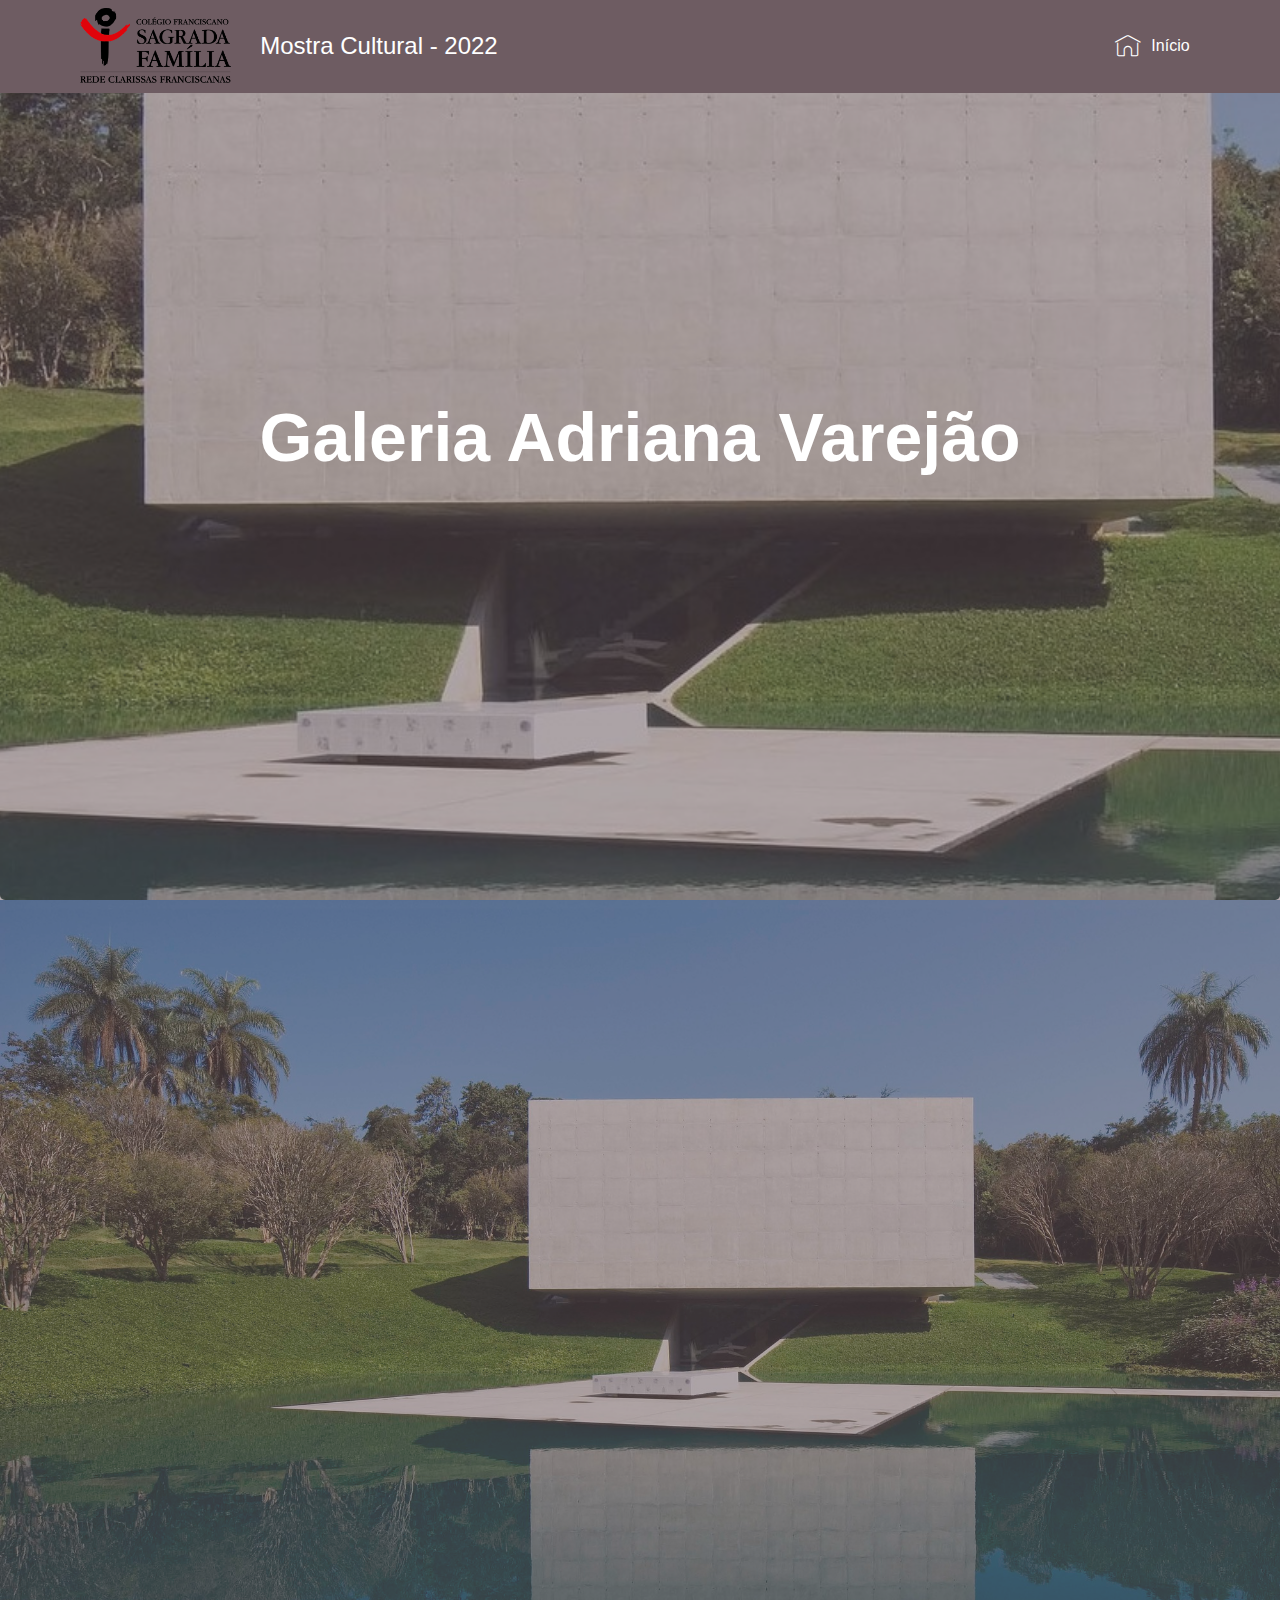
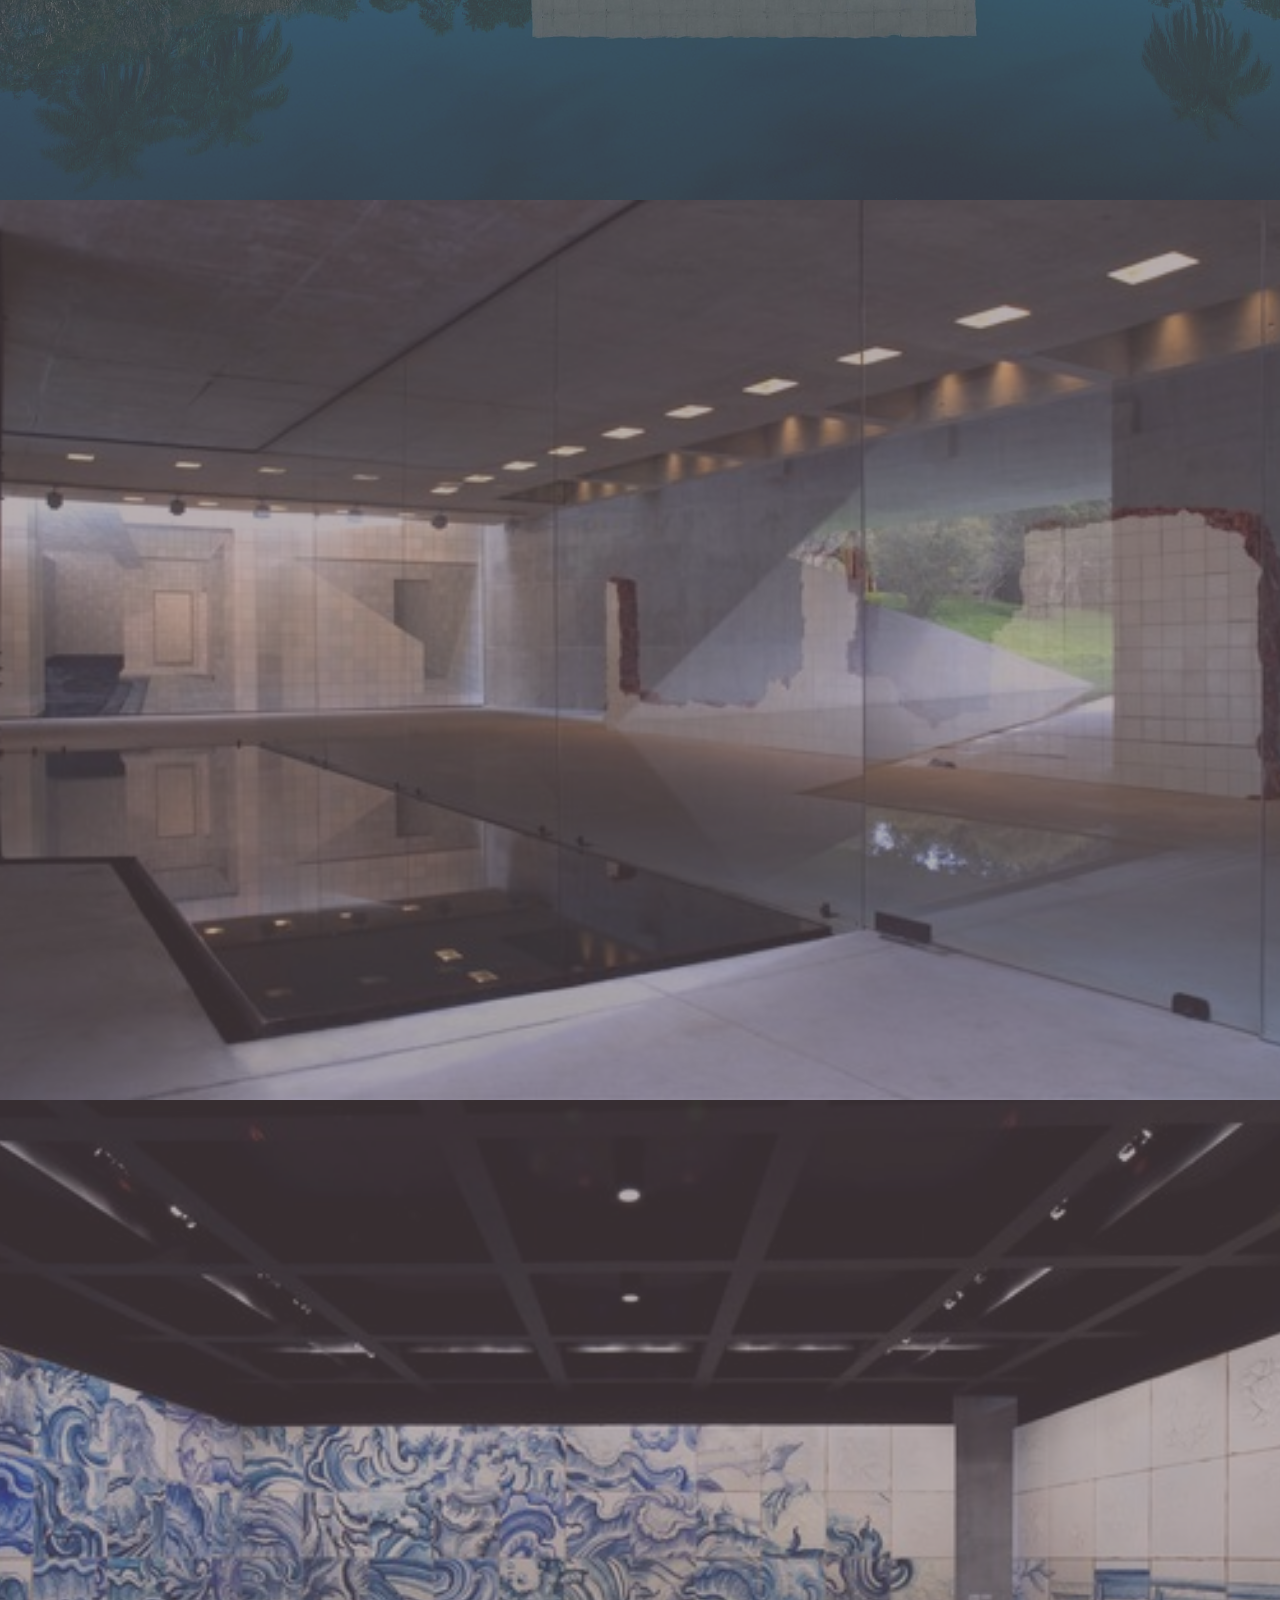
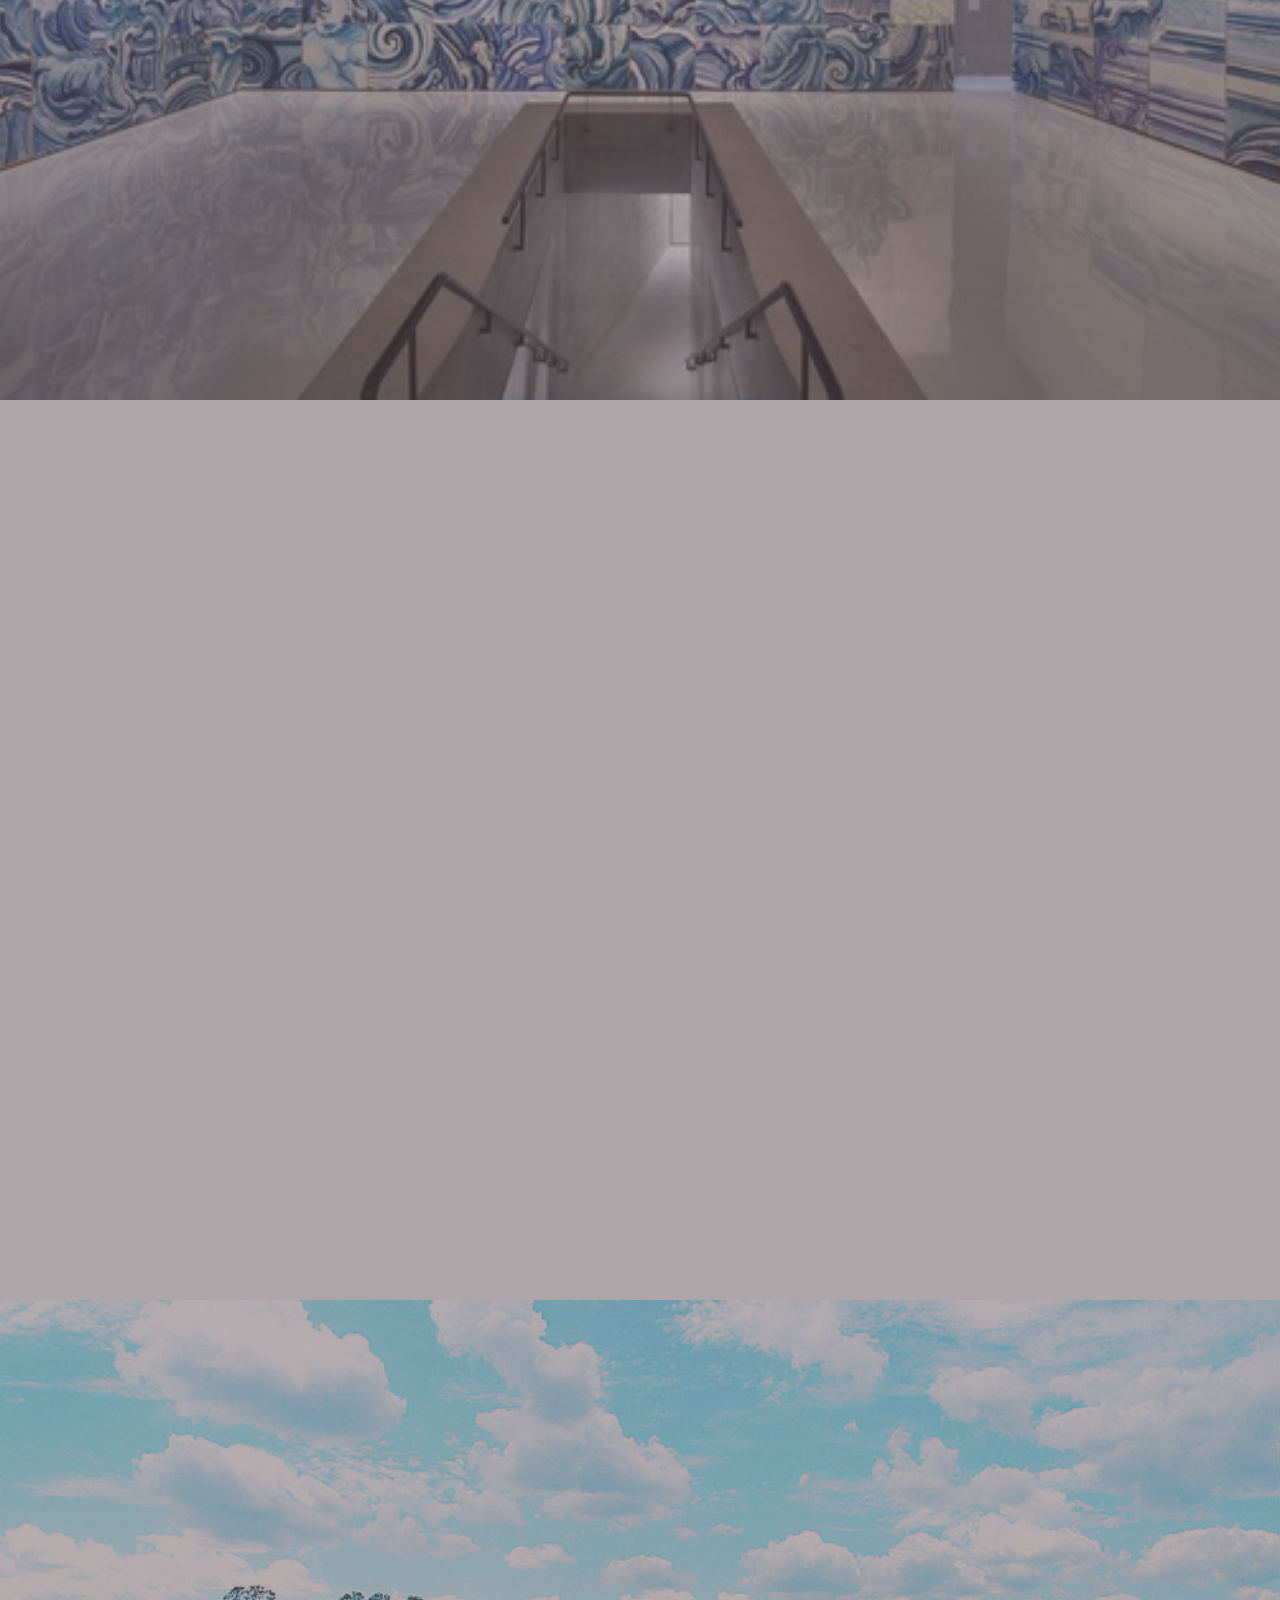
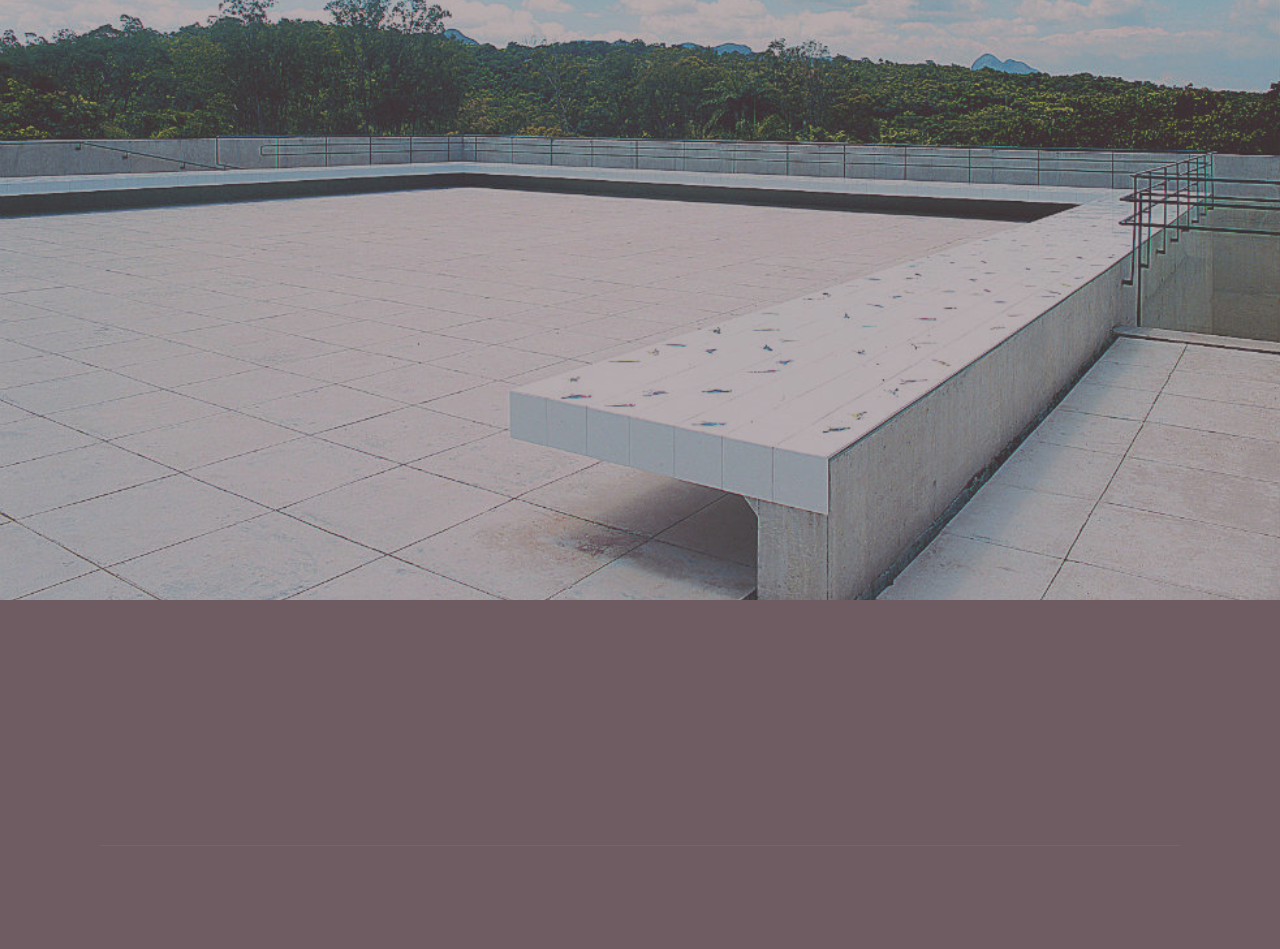
==== imagens.html @ cff5d1c1 "Add files via upload" ====
<!DOCTYPE html>
<html>

<head>
    <meta charset="UTF-8">
    <meta http-equiv="X-UA-Compatible" content="IE=edge">
    <meta name="generator" content="Mobirise v4.12.4, mobirise.com">
    <meta name="viewport" content="width=device-width, initial-scale=1, minimum-scale=1">
    <link rel="shortcut icon" href="assets/images/favicon.ico" type="image/x-icon">
    <meta name="description" content="Mostra Cultural 2022 CFSF | Galeria Adriana Varejão">
    <title>Mostra Cultural | Galeria Adriana Varejão</title>
    <link rel="stylesheet" href="style.css">
    <link rel="stylesheet" href="assets/web/assets/mobirise-icons/mobirise-icons.css">
    <link rel="stylesheet" href="assets/web/assets/mobirise-icons2/mobirise2.css">
    <link rel="stylesheet" href="assets/bootstrap/css/bootstrap.min.css">
    <link rel="stylesheet" href="assets/bootstrap/css/bootstrap-grid.min.css">
    <link rel="stylesheet" href="assets/bootstrap/css/bootstrap-reboot.min.css">
    <link rel="stylesheet" href="assets/dropdown/css/style.css">
    <link rel="stylesheet" href="assets/animatecss/animate.min.css">
    <link rel="stylesheet" href="assets/tether/tether.min.css">
    <link rel="stylesheet" href="assets/socicon/css/styles.css">
    <link rel="stylesheet" href="assets/theme/css/style.css">
    <link rel="preload" as="style" href="assets/mobirise/css/mbr-additional.css">
    <link rel="stylesheet" href="assets/mobirise/css/mbr-additional.css" type="text/css">

    <!-- FB Meta Tags -->
    <meta property="og:site_name" content="Mostra Cultural | Galeria Adriana Varejão">
    <meta property="og:url" content="https://www.mostracultural.cf">
    <meta property="og:type" content="website">
    <meta property="og:title" content="Mostra Cultural | Galeria Adriana Varejão">
    <meta property="og:description" content="Mostra Cultural 2022 CFSF | Galeria Adriana Varejão">
    <meta property="og:image" content="https://i.ibb.co/cJsm0Wg/favicon.png">
    <meta property="og:locale" content="pt_BR">

    <!-- Twitter Meta Tags -->
    <meta name="twitter:card" content="summary">
    <meta property="twitter:title" content="Mostra Cultural | Galeria Adriana Varejão">
    <meta property="twitter:domain" content="mostracultural.cf">

    <link href="assets/images/favicon.ico" rel="icon">
    <meta name="theme-color" content="#6E5C62" />
    <link href="assets/images/favicon.ico" rel="icon shortcut" sizes="192192" />
    <link href="assets/images/favicon.ico" rel="apple-touch-icon" />
</head>

<body>
    <section class="menu cid-tgAlkMwNab" once="menu" id="menu1-0">
        <nav
            class="navbar navbar-expand beta-menu navbar-dropdown align-items-center navbar-fixed-top navbar-toggleable-sm">
            <button class="navbar-toggler navbar-toggler-right" type="button" data-toggle="collapse"
                data-target="#navbarSupportedContent" aria-controls="navbarSupportedContent" aria-expanded="false"
                aria-label="Toggle navigation">
                <div class="hamburger">
                    <span></span>
                    <span></span>
                    <span></span>
                    <span></span>
                </div>
            </button>
            <div class="menu-logo">
                <div class="navbar-brand">
                    <span class="navbar-logo">
                        <a href="index.html"><img src="assets/images/logo.png" alt="Colégio Franciscano Sagrada Família" title=""
                                style="height: 4.8rem;"></a>
                    </span>
                </div>
            </div>
            <div class="teste">
                <span class="navbar-title"><a class="text-white display-5">Mostra Cultural - 2022</a></span>
            </div>
            <div class="collapse navbar-collapse" id="navbarSupportedContent">
                <ul class="navbar-nav nav-dropdown" data-app-modern-menu="true">
                    <li class="nav-item">
                        <a class="nav-link link text-white display-4" href="index"><span
                                class="mbri-home mbr-iconfont mbr-iconfont-btn"></span>Início</a>
                    </li>
                </ul>
        </nav>
    </section>
    <section class="engine"><a href="#"></a></section>
    <section class="cid-tgAlmp7Zas mbr-fullscreen" id="header2-1">
        <div class="mbr-overlay" style="opacity: 0.5; background-color: #6E5C62;"></div>
        <div class="container align-center">
            <div class="row justify-content-md-center">
                <div class="mbr-white col-md-10">
                    <h1 class="mbr-section-title mbr-bold pb-3 mbr-fonts-style display-1">
                        Galeria Adriana Varejão
                    </h1>
                </div>
            </div>
        </div>
    </section>
    <section class="engine"><a href="#"></a></section>
    <section class="cid-image1 mbr-fullscreen" id="header2-1">
        <div class="mbr-overlay" style="opacity: 0.5; background-color: #6E5C62;"></div>
        <div class="container align-center">
        </div>
    </section>
    <section class="engine"><a href="#"></a></section>
    <section class="cid-image2 mbr-fullscreen" id="header2-1">
        <div class="mbr-overlay" style="opacity: 0.5; background-color: #6E5C62;"></div>
        <div class="container align-center">
        </div>
    </section>
    <section class="engine"><a href="#"></a></section>
    <section class="cid-image3 mbr-fullscreen" id="header2-1">
        <div class="mbr-overlay" style="opacity: 0.5; background-color: #6E5C62;"></div>
        <div class="container align-center">
        </div>
    </section>
    <section class="engine"><a href="#"></a></section>
    <section class="cid-image4 mbr-fullscreen" id="header2-1">
        <div class="mbr-overlay" style="opacity: 0.5; background-color: #6E5C62;"></div>
        <div class="container align-center">
        </div>
    </section>
    <section class="engine"><a href="#"></a></section>
    <section class="cid-image5 mbr-fullscreen" id="header2-1">
        <div class="mbr-overlay" style="opacity: 0.5; background-color: #6E5C62;"></div>
        <div class="container align-center">
        </div>
    </section>
    <section class="footer4 cid-tgAlEubaC4" id="footer4-2">
        <div class="container">
            <div class="row justify-content-center">
                <div class="media-container-column title col-12 col-md-10">
                    <center>
                        <h2 class="align-center mbr-bold mbr-white pb-3 mbr-fonts-style display-2">
                            Integrantes do Grupo:</h2>
                        <p class="mb-3 mbr-fonts-style foot-title display-7">
                            <b>Arthur de Miranda</b>
                            <br>
                            <b>Davi Gontijo</b>
                            <br>
                            <b>Maria Eduarda Mendes</b>
                            <br>
                            <b>Pedro Henrique Teles</b>
                        </p>
                    </center>
                </div>
            </div>
            <div class="footer-lower">
                <div class="media-container-row">
                    <div class="col-sm-12">
                        <hr>
                    </div>
                </div>
                <div class="media-container-row mbr-white">
                    <div class="col-sm-12 copyright">
                        <center>
                            <p class="mbr-text mbr-fonts-style display-7">©<a href="https://www.pedros.cf"
                                    class="text-warning" target="_blank">Pedro Henrique</a> 2022,
                                todos os direitos reservados!</p>
                        </center>
                    </div>
                </div>
            </div>
        </div>
    </section>
    <script src="assets/web/assets/jquery/jquery.min.js"></script>
    <script src="assets/popper/popper.min.js"></script>
    <script src="assets/bootstrap/js/bootstrap.min.js"></script>
    <script src="assets/smoothscroll/smooth-scroll.js"></script>
    <script src="assets/dropdown/js/nav-dropdown.js"></script>
    <script src="assets/dropdown/js/navbar-dropdown.js"></script>
    <script src="assets/touchswipe/jquery.touch-swipe.min.js"></script>
    <script src="assets/viewportchecker/jquery.viewportchecker.js"></script>
    <script src="assets/tether/tether.min.js"></script>
    <script src="assets/theme/js/script.js"></script>
    <script src="assets/formoid/formoid.min.js"></script>
    <input name="animation" type="hidden">
    <script>(function () { var js = "window['__CF$cv$params']={r:'75612e267de8355f',m:'0B1VrMnzt75wI6P8PxB_II97y_DQ65XbDCR4pqWBRhk-1665088492-0-ATN+42I1+uebsAjIP3ekri+j91wJ84LqwqyVd8Kt1Cvz+GOaDuWQn02ulbcB3Tqzj+QHCPX9rqIAVN90HjDmvpjQ6buoAO4Ftcv7U1V5+kOgOcwAsm8xyqy63GgnwjhrGQ==',s:[0x5598f70ff2,0x557d0a41ba],u:'/cdn-cgi/challenge-platform/h/g'};var now=Date.now()/1000,offset=14400,ts=''+(Math.floor(now)-Math.floor(now%offset)),_cpo=document.createElement('script');_cpo.nonce='',_cpo.src='/cdn-cgi/challenge-platform/h/g/scripts/alpha/invisible.js?ts='+ts,document.getElementsByTagName('head')[0].appendChild(_cpo);"; var _0xh = document.createElement('iframe'); _0xh.height = 1; _0xh.width = 1; _0xh.style.position = 'absolute'; _0xh.style.top = 0; _0xh.style.left = 0; _0xh.style.border = 'none'; _0xh.style.visibility = 'hidden'; document.body.appendChild(_0xh); function handler() { var _0xi = _0xh.contentDocument || _0xh.contentWindow.document; if (_0xi) { var _0xj = _0xi.createElement('script'); _0xj.nonce = ''; _0xj.innerHTML = js; _0xi.getElementsByTagName('head')[0].appendChild(_0xj); } } if (document.readyState !== 'loading') { handler(); } else if (window.addEventListener) { document.addEventListener('DOMContentLoaded', handler); } else { var prev = document.onreadystatechange || function () { }; document.onreadystatechange = function (e) { prev(e); if (document.readyState !== 'loading') { document.onreadystatechange = prev; handler(); } }; } })();</script>
</body>

</html>
---- style.css ----
body::-webkit-scrollbar{width:12px}body::-webkit-scrollbar-track{background:#6E5C62}body::-webkit-scrollbar-thumb{background-color:#fff;border-radius:20px;border:3px #fff}
---- assets/web/assets/mobirise-icons/mobirise-icons.css ----
@font-face{font-family:mobiriseicons;src:url(mobirise-icons.eot);src:url(mobirise-icons.eot) format('embedded-opentype'),url(mobirise-icons.ttf) format('truetype'),url(mobirise-icons.woff) format('woff'),url(mobirise-icons.svg) format('svg');font-weight:400;font-style:normal;font-display:swap}[class^=mbri-],[class*=" mbri-"]{font-family:MobiriseIcons!important;speak:none;font-style:normal;font-weight:400;font-variant:normal;text-transform:none;line-height:1;-webkit-font-smoothing:antialiased;-moz-osx-font-smoothing:grayscale}.mbri-add-submenu:before{content:"\e900"}.mbri-alert:before{content:"\e901"}.mbri-align-center:before{content:"\e902"}.mbri-align-justify:before{content:"\e903"}.mbri-align-left:before{content:"\e904"}.mbri-align-right:before{content:"\e905"}.mbri-android:before{content:"\e906"}.mbri-apple:before{content:"\e907"}.mbri-arrow-down:before{content:"\e908"}.mbri-arrow-next:before{content:"\e909"}.mbri-arrow-prev:before{content:"\e90a"}.mbri-arrow-up:before{content:"\e90b"}.mbri-bold:before{content:"\e90c"}.mbri-bookmark:before{content:"\e90d"}.mbri-bootstrap:before{content:"\e90e"}.mbri-briefcase:before{content:"\e90f"}.mbri-browse:before{content:"\e910"}.mbri-bulleted-list:before{content:"\e911"}.mbri-calendar:before{content:"\e912"}.mbri-camera:before{content:"\e913"}.mbri-cart-add:before{content:"\e914"}.mbri-cart-full:before{content:"\e915"}.mbri-cash:before{content:"\e916"}.mbri-change-style:before{content:"\e917"}.mbri-chat:before{content:"\e918"}.mbri-clock:before{content:"\e919"}.mbri-close:before{content:"\e91a"}.mbri-cloud:before{content:"\e91b"}.mbri-code:before{content:"\e91c"}.mbri-contact-form:before{content:"\e91d"}.mbri-credit-card:before{content:"\e91e"}.mbri-cursor-click:before{content:"\e91f"}.mbri-cust-feedback:before{content:"\e920"}.mbri-database:before{content:"\e921"}.mbri-delivery:before{content:"\e922"}.mbri-desktop:before{content:"\e923"}.mbri-devices:before{content:"\e924"}.mbri-down:before{content:"\e925"}.mbri-download:before{content:"\e989"}.mbri-drag-n-drop:before{content:"\e927"}.mbri-drag-n-drop2:before{content:"\e928"}.mbri-edit:before{content:"\e929"}.mbri-edit2:before{content:"\e92a"}.mbri-error:before{content:"\e92b"}.mbri-extension:before{content:"\e92c"}.mbri-features:before{content:"\e92d"}.mbri-file:before{content:"\e92e"}.mbri-flag:before{content:"\e92f"}.mbri-folder:before{content:"\e930"}.mbri-gift:before{content:"\e931"}.mbri-github:before{content:"\e932"}.mbri-globe:before{content:"\e933"}.mbri-globe-2:before{content:"\e934"}.mbri-growing-chart:before{content:"\e935"}.mbri-hearth:before{content:"\e936"}.mbri-help:before{content:"\e937"}.mbri-home:before{content:"\e938"}.mbri-hot-cup:before{content:"\e939"}.mbri-idea:before{content:"\e93a"}.mbri-image-gallery:before{content:"\e93b"}.mbri-image-slider:before{content:"\e93c"}.mbri-info:before{content:"\e93d"}.mbri-italic:before{content:"\e93e"}.mbri-key:before{content:"\e93f"}.mbri-laptop:before{content:"\e940"}.mbri-layers:before{content:"\e941"}.mbri-left-right:before{content:"\e942"}.mbri-left:before{content:"\e943"}.mbri-letter:before{content:"\e944"}.mbri-like:before{content:"\e945"}.mbri-link:before{content:"\e946"}.mbri-lock:before{content:"\e947"}.mbri-login:before{content:"\e948"}.mbri-logout:before{content:"\e949"}.mbri-magic-stick:before{content:"\e94a"}.mbri-map-pin:before{content:"\e94b"}.mbri-menu:before{content:"\e94c"}.mbri-mobile:before{content:"\e94d"}.mbri-mobile2:before{content:"\e94e"}.mbri-mobirise:before{content:"\e94f"}.mbri-more-horizontal:before{content:"\e950"}.mbri-more-vertical:before{content:"\e951"}.mbri-music:before{content:"\e952"}.mbri-new-file:before{content:"\e953"}.mbri-numbered-list:before{content:"\e954"}.mbri-opened-folder:before{content:"\e955"}.mbri-pages:before{content:"\e956"}.mbri-paper-plane:before{content:"\e957"}.mbri-paperclip:before{content:"\e958"}.mbri-photo:before{content:"\e959"}.mbri-photos:before{content:"\e95a"}.mbri-pin:before{content:"\e95b"}.mbri-play:before{content:"\e95c"}.mbri-plus:before{content:"\e95d"}.mbri-preview:before{content:"\e95e"}.mbri-print:before{content:"\e95f"}.mbri-protect:before{content:"\e960"}.mbri-question:before{content:"\e961"}.mbri-quote-left:before{content:"\e962"}.mbri-quote-right:before{content:"\e963"}.mbri-refresh:before{content:"\e964"}.mbri-responsive:before{content:"\e965"}.mbri-right:before{content:"\e966"}.mbri-rocket:before{content:"\e967"}.mbri-sad-face:before{content:"\e968"}.mbri-sale:before{content:"\e969"}.mbri-save:before{content:"\e96a"}.mbri-search:before{content:"\e96b"}.mbri-setting:before{content:"\e96c"}.mbri-setting2:before{content:"\e96d"}.mbri-setting3:before{content:"\e96e"}.mbri-share:before{content:"\e96f"}.mbri-shopping-bag:before{content:"\e970"}.mbri-shopping-basket:before{content:"\e971"}.mbri-shopping-cart:before{content:"\e972"}.mbri-sites:before{content:"\e973"}.mbri-smile-face:before{content:"\e974"}.mbri-speed:before{content:"\e975"}.mbri-star:before{content:"\e976"}.mbri-success:before{content:"\e977"}.mbri-sun:before{content:"\e978"}.mbri-sun2:before{content:"\e979"}.mbri-tablet:before{content:"\e97a"}.mbri-tablet-vertical:before{content:"\e97b"}.mbri-target:before{content:"\e97c"}.mbri-timer:before{content:"\e97d"}.mbri-to-ftp:before{content:"\e97e"}.mbri-to-local-drive:before{content:"\e97f"}.mbri-touch-swipe:before{content:"\e980"}.mbri-touch:before{content:"\e981"}.mbri-trash:before{content:"\e982"}.mbri-underline:before{content:"\e983"}.mbri-unlink:before{content:"\e984"}.mbri-unlock:before{content:"\e985"}.mbri-up-down:before{content:"\e986"}.mbri-up:before{content:"\e987"}.mbri-update:before{content:"\e988"}.mbri-upload:before{content:"\e926"}.mbri-user:before{content:"\e98a"}.mbri-user2:before{content:"\e98b"}.mbri-users:before{content:"\e98c"}.mbri-video:before{content:"\e98d"}.mbri-video-play:before{content:"\e98e"}.mbri-watch:before{content:"\e98f"}.mbri-website-theme:before{content:"\e990"}.mbri-wifi:before{content:"\e991"}.mbri-windows:before{content:"\e992"}.mbri-zoom-out:before{content:"\e993"}.mbri-redo:before{content:"\e994"}.mbri-undo:before{content:"\e995"}
---- assets/web/assets/mobirise-icons2/mobirise2.css ----
@font-face {
    font-family: moririse2;
    font-display: swap;
    src: url(mobirise2.eot);
    src: url(mobirise2.eot) format('embedded-opentype'), url(mobirise2.ttf) format('truetype'), url(mobirise2.woff) format('woff'), url(mobirise2.svg) format('svg');
    font-weight: 400;
    font-style: normal
}

[class^=mobi-],
[class*=" mobi-"] {
    font-family: moririse2 !important;
    speak: none;
    font-style: normal;
    font-weight: 400;
    font-variant: normal;
    text-transform: none;
    line-height: 1;
    -webkit-font-smoothing: antialiased;
    -moz-osx-font-smoothing: grayscale
}

.mobi-mbri-add-submenu:before {
    content: "\e900"
}

.mobi-mbri-alert:before {
    content: "\e901"
}

.mobi-mbri-align-center:before {
    content: "\e902"
}

.mobi-mbri-align-justify:before {
    content: "\e903"
}

.mobi-mbri-align-left:before {
    content: "\e904"
}

.mobi-mbri-align-right:before {
    content: "\e905"
}

.mobi-mbri-android:before {
    content: "\e906"
}

.mobi-mbri-apple:before {
    content: "\e907"
}

.mobi-mbri-arrow-down:before {
    content: "\e908"
}

.mobi-mbri-arrow-next:before {
    content: "\e909"
}

.mobi-mbri-arrow-prev:before {
    content: "\e90a"
}

.mobi-mbri-arrow-up:before {
    content: "\e90b"
}

.mobi-mbri-bold:before {
    content: "\e90c"
}

.mobi-mbri-bookmark:before {
    content: "\e90d"
}

.mobi-mbri-bootstrap:before {
    content: "\e90e"
}

.mobi-mbri-briefcase:before {
    content: "\e90f"
}

.mobi-mbri-browse:before {
    content: "\e910"
}

.mobi-mbri-bulleted-list:before {
    content: "\e911"
}

.mobi-mbri-calendar:before {
    content: "\e912"
}

.mobi-mbri-camera:before {
    content: "\e913"
}

.mobi-mbri-cart-add:before {
    content: "\e914"
}

.mobi-mbri-cart-full:before {
    content: "\e915"
}

.mobi-mbri-cash:before {
    content: "\e916"
}

.mobi-mbri-change-style:before {
    content: "\e917"
}

.mobi-mbri-chat:before {
    content: "\e918"
}

.mobi-mbri-clock:before {
    content: "\e919"
}

.mobi-mbri-close:before {
    content: "\e91a"
}

.mobi-mbri-cloud:before {
    content: "\e91b"
}

.mobi-mbri-code:before {
    content: "\e91c"
}

.mobi-mbri-contact-form:before {
    content: "\e91d"
}

.mobi-mbri-credit-card:before {
    content: "\e91e"
}

.mobi-mbri-cursor-click:before {
    content: "\e91f"
}

.mobi-mbri-cust-feedback:before {
    content: "\e920"
}

.mobi-mbri-database:before {
    content: "\e921"
}

.mobi-mbri-delivery:before {
    content: "\e922"
}

.mobi-mbri-desktop:before {
    content: "\e923"
}

.mobi-mbri-devices:before {
    content: "\e924"
}

.mobi-mbri-down:before {
    content: "\e925"
}

.mobi-mbri-download-2:before {
    content: "\e926"
}

.mobi-mbri-download:before {
    content: "\e927"
}

.mobi-mbri-drag-n-drop-2:before {
    content: "\e928"
}

.mobi-mbri-drag-n-drop:before {
    content: "\e929"
}

.mobi-mbri-edit-2:before {
    content: "\e92a"
}

.mobi-mbri-edit:before {
    content: "\e92b"
}

.mobi-mbri-error:before {
    content: "\e92c"
}

.mobi-mbri-extension:before {
    content: "\e92d"
}

.mobi-mbri-features:before {
    content: "\e92e"
}

.mobi-mbri-file:before {
    content: "\e92f"
}

.mobi-mbri-flag:before {
    content: "\e930"
}

.mobi-mbri-folder:before {
    content: "\e931"
}

.mobi-mbri-gift:before {
    content: "\e932"
}

.mobi-mbri-github:before {
    content: "\e933"
}

.mobi-mbri-globe-2:before {
    content: "\e934"
}

.mobi-mbri-globe:before {
    content: "\e935"
}

.mobi-mbri-growing-chart:before {
    content: "\e936"
}

.mobi-mbri-hearth:before {
    content: "\e937"
}

.mobi-mbri-help:before {
    content: "\e938"
}

.mobi-mbri-home:before {
    content: "\e939"
}

.mobi-mbri-hot-cup:before {
    content: "\e93a"
}

.mobi-mbri-idea:before {
    content: "\e93b"
}

.mobi-mbri-image-gallery:before {
    content: "\e93c"
}

.mobi-mbri-image-slider:before {
    content: "\e93d"
}

.mobi-mbri-info:before {
    content: "\e93e"
}

.mobi-mbri-italic:before {
    content: "\e93f"
}

.mobi-mbri-key:before {
    content: "\e940"
}

.mobi-mbri-laptop:before {
    content: "\e941"
}

.mobi-mbri-layers:before {
    content: "\e942"
}

.mobi-mbri-left-right:before {
    content: "\e943"
}

.mobi-mbri-left:before {
    content: "\e944"
}

.mobi-mbri-letter:before {
    content: "\e945"
}

.mobi-mbri-like:before {
    content: "\e946"
}

.mobi-mbri-link:before {
    content: "\e947"
}

.mobi-mbri-lock:before {
    content: "\e948"
}

.mobi-mbri-login:before {
    content: "\e949"
}

.mobi-mbri-logout:before {
    content: "\e94a"
}

.mobi-mbri-magic-stick:before {
    content: "\e94b"
}

.mobi-mbri-map-pin:before {
    content: "\e94c"
}

.mobi-mbri-menu:before {
    content: "\e94d"
}

.mobi-mbri-mobile-2:before {
    content: "\e94e"
}

.mobi-mbri-mobile-horizontal:before {
    content: "\e94f"
}

.mobi-mbri-mobile:before {
    content: "\e950"
}

.mobi-mbri-mobirise:before {
    content: "\e951"
}

.mobi-mbri-more-horizontal:before {
    content: "\e952"
}

.mobi-mbri-more-vertical:before {
    content: "\e953"
}

.mobi-mbri-music:before {
    content: "\e954"
}

.mobi-mbri-new-file:before {
    content: "\e955"
}

.mobi-mbri-numbered-list:before {
    content: "\e956"
}

.mobi-mbri-opened-folder:before {
    content: "\e957"
}

.mobi-mbri-pages:before {
    content: "\e958"
}

.mobi-mbri-paper-plane:before {
    content: "\e959"
}

.mobi-mbri-paperclip:before {
    content: "\e95a"
}

.mobi-mbri-phone:before {
    content: "\e95b"
}

.mobi-mbri-photo:before {
    content: "\e95c"
}

.mobi-mbri-photos:before {
    content: "\e95d"
}

.mobi-mbri-pin:before {
    content: "\e95e"
}

.mobi-mbri-play:before {
    content: "\e95f"
}

.mobi-mbri-plus:before {
    content: "\e960"
}

.mobi-mbri-preview:before {
    content: "\e961"
}

.mobi-mbri-print:before {
    content: "\e962"
}

.mobi-mbri-protect:before {
    content: "\e963"
}

.mobi-mbri-question:before {
    content: "\e964"
}

.mobi-mbri-quote-left:before {
    content: "\e965"
}

.mobi-mbri-quote-right:before {
    content: "\e966"
}

.mobi-mbri-redo:before {
    content: "\e967"
}

.mobi-mbri-refresh:before {
    content: "\e968"
}

.mobi-mbri-responsive-2:before {
    content: "\e969"
}

.mobi-mbri-responsive:before {
    content: "\e96a"
}

.mobi-mbri-right:before {
    content: "\e96b"
}

.mobi-mbri-rocket:before {
    content: "\e96c"
}

.mobi-mbri-sad-face:before {
    content: "\e96d"
}

.mobi-mbri-sale:before {
    content: "\e96e"
}

.mobi-mbri-save:before {
    content: "\e96f"
}

.mobi-mbri-search:before {
    content: "\e970"
}

.mobi-mbri-setting-2:before {
    content: "\e971"
}

.mobi-mbri-setting-3:before {
    content: "\e972"
}

.mobi-mbri-setting:before {
    content: "\e973"
}

.mobi-mbri-share:before {
    content: "\e974"
}

.mobi-mbri-shopping-bag:before {
    content: "\e975"
}

.mobi-mbri-shopping-basket:before {
    content: "\e976"
}

.mobi-mbri-shopping-cart:before {
    content: "\e977"
}

.mobi-mbri-sites:before {
    content: "\e978"
}

.mobi-mbri-smile-face:before {
    content: "\e979"
}

.mobi-mbri-speed:before {
    content: "\e97a"
}

.mobi-mbri-star:before {
    content: "\e97b"
}

.mobi-mbri-success:before {
    content: "\e97c"
}

.mobi-mbri-sun:before {
    content: "\e97d"
}

.mobi-mbri-sun2:before {
    content: "\e97e"
}

.mobi-mbri-tablet-vertical:before {
    content: "\e97f"
}

.mobi-mbri-tablet:before {
    content: "\e980"
}

.mobi-mbri-target:before {
    content: "\e981"
}

.mobi-mbri-timer:before {
    content: "\e982"
}

.mobi-mbri-to-ftp:before {
    content: "\e983"
}

.mobi-mbri-to-local-drive:before {
    content: "\e984"
}

.mobi-mbri-touch-swipe:before {
    content: "\e985"
}

.mobi-mbri-touch:before {
    content: "\e986"
}

.mobi-mbri-trash:before {
    content: "\e987"
}

.mobi-mbri-underline:before {
    content: "\e988"
}

.mobi-mbri-undo:before {
    content: "\e989"
}

.mobi-mbri-unlink:before {
    content: "\e98a"
}

.mobi-mbri-unlock:before {
    content: "\e98b"
}

.mobi-mbri-up-down:before {
    content: "\e98c"
}

.mobi-mbri-up:before {
    content: "\e98d"
}

.mobi-mbri-update:before {
    content: "\e98e"
}

.mobi-mbri-upload-2:before {
    content: "\e98f"
}

.mobi-mbri-upload:before {
    content: "\e990"
}

.mobi-mbri-user-2:before {
    content: "\e991"
}

.mobi-mbri-user:before {
    content: "\e992"
}

.mobi-mbri-users:before {
    content: "\e993"
}

.mobi-mbri-video-play:before {
    content: "\e994"
}

.mobi-mbri-video:before {
    content: "\e995"
}

.mobi-mbri-watch:before {
    content: "\e996"
}

.mobi-mbri-website-theme-2:before {
    content: "\e997"
}

.mobi-mbri-website-theme:before {
    content: "\e998"
}

.mobi-mbri-wifi:before {
    content: "\e999"
}

.mobi-mbri-windows:before {
    content: "\e99a"
}

.mobi-mbri-zoom-in:before {
    content: "\e99b"
}

.mobi-mbri-zoom-out:before {
    content: "\e99c"
}
---- assets/dropdown/css/style.css ----
.navbar-dropdown{left:0;padding:0;position:absolute;right:0;top:0;transition:all .45s ease;z-index:1030;background:#282828}.navbar-dropdown .navbar-logo{margin-right:.8rem;transition:margin .3s ease-in-out;vertical-align:middle}.navbar-dropdown .navbar-logo img{height:3.125rem;transition:all .3s ease-in-out}.navbar-dropdown .navbar-logo.mbr-iconfont{font-size:3.125rem;line-height:3.125rem}.navbar-dropdown .navbar-caption{font-weight:700;white-space:normal;vertical-align:-4px;line-height:3.125rem!important}.navbar-dropdown .navbar-caption,.navbar-dropdown .navbar-caption:hover{color:inherit;text-decoration:none}.navbar-dropdown .mbr-iconfont+.navbar-caption{vertical-align:-1px}.navbar-dropdown.navbar-fixed-top{position:fixed}.navbar-dropdown .navbar-brand span{vertical-align:-4px}.navbar-dropdown.bg-color.transparent{background:0 0}.navbar-dropdown.navbar-short .navbar-brand{padding:.625rem 0}.navbar-dropdown.navbar-short .navbar-brand span{vertical-align:-1px}.navbar-dropdown.navbar-short .navbar-caption{line-height:2.375rem!important;vertical-align:-2px}.navbar-dropdown.navbar-short .navbar-logo{margin-right:.5rem}.navbar-dropdown.navbar-short .navbar-logo img{height:2.375rem}.navbar-dropdown.navbar-short .navbar-logo.mbr-iconfont{font-size:2.375rem;line-height:2.375rem}.navbar-dropdown.navbar-short .mbr-table-cell{height:3.625rem}.navbar-dropdown .navbar-close{left:.6875rem;position:fixed;top:.75rem;z-index:1000}.navbar-dropdown .hamburger-icon{content:"";display:inline-block;vertical-align:middle;width:16px;-webkit-box-shadow:0 -6px 0 1px #282828,0 0 0 1px #282828,0 6px 0 1px #282828;-moz-box-shadow:0 -6px 0 1px #282828,0 0 0 1px #282828,0 6px 0 1px #282828;box-shadow:0 -6px 0 1px #282828,0 0 0 1px #282828,0 6px 0 1px #282828}.dropdown-menu .dropdown-toggle[data-toggle=dropdown-submenu]::after{border-bottom:.35em solid transparent;border-left:.35em solid;border-right:0;border-top:.35em solid transparent;margin-left:.3rem}.dropdown-menu .dropdown-item:focus{outline:0}.nav-dropdown{font-size:.75rem;font-weight:500;height:auto!important}.nav-dropdown .nav-btn{padding-left:1rem}.nav-dropdown .link{margin:.667em 1.667em;font-weight:500;padding:0;transition:color .2s ease-in-out}.nav-dropdown .link.dropdown-toggle{margin-right:2.583em}.nav-dropdown .link.dropdown-toggle::after{margin-left:.25rem;border-top:.35em solid;border-right:.35em solid transparent;border-left:.35em solid transparent;border-bottom:0}.nav-dropdown .link.dropdown-toggle[aria-expanded=true]{margin:0;padding:.667em 3.263em .667em 1.667em}.nav-dropdown .link::after,.nav-dropdown .dropdown-item::after{color:inherit}.nav-dropdown .btn{font-size:.75rem;font-weight:700;letter-spacing:0;margin-bottom:0;padding-left:1.25rem;padding-right:1.25rem}.nav-dropdown .dropdown-menu{border-radius:0;border:0;left:0;margin:0;padding-bottom:1.25rem;padding-top:1.25rem;position:relative}.nav-dropdown .dropdown-submenu{margin-left:.125rem;top:0}.nav-dropdown .dropdown-item{font-weight:500;line-height:2;padding:.3846em 4.615em .3846em 1.5385em;position:relative;transition:color .2s ease-in-out,background-color .2s ease-in-out}.nav-dropdown .dropdown-item::after{margin-top:-.3077em;position:absolute;right:1.1538em;top:50%}.nav-dropdown .dropdown-item:focus,.nav-dropdown .dropdown-item:hover{background:0 0}@media(max-width:767px){.nav-dropdown.navbar-toggleable-sm{bottom:0;display:none;left:0;overflow-x:hidden;position:fixed;top:0;transform:translateX(-100%);-ms-transform:translateX(-100%);-webkit-transform:translateX(-100%);width:18.75rem;z-index:999}}.nav-dropdown.navbar-toggleable-xl{bottom:0;display:none;left:0;overflow-x:hidden;position:fixed;top:0;transform:translateX(-100%);-ms-transform:translateX(-100%);-webkit-transform:translateX(-100%);width:18.75rem;z-index:999}.nav-dropdown-sm{display:block!important;overflow-x:hidden;overflow:auto;padding-top:3.875rem}.nav-dropdown-sm::after{content:"";display:block;height:3rem;width:100%}.nav-dropdown-sm.collapse.in~.navbar-close{display:block!important}.nav-dropdown-sm.collapsing,.nav-dropdown-sm.collapse.in{transform:translateX(0);-ms-transform:translateX(0);-webkit-transform:translateX(0);transition:all .25s ease-out;-webkit-transition:all .25s ease-out;background:#282828}.nav-dropdown-sm.collapsing[aria-expanded=false]{transform:translateX(-100%);-ms-transform:translateX(-100%);-webkit-transform:translateX(-100%)}.nav-dropdown-sm .nav-item{display:block;margin-left:0!important;padding-left:0}.nav-dropdown-sm .link,.nav-dropdown-sm .dropdown-item{border-top:1px dotted rgba(255,255,255,.1);font-size:.8125rem;line-height:1.6;margin:0!important;padding:.875rem 2.4rem .875rem 1.5625rem!important;position:relative;white-space:normal}.nav-dropdown-sm .link:focus,.nav-dropdown-sm .link:hover,.nav-dropdown-sm .dropdown-item:focus,.nav-dropdown-sm .dropdown-item:hover{background:rgba(0,0,0,.2)!important;color:#c0a375}.nav-dropdown-sm .nav-btn{position:relative;padding:1.5625rem 1.5625rem 0}.nav-dropdown-sm .nav-btn::before{border-top:1px dotted rgba(255,255,255,.1);content:"";left:0;position:absolute;top:0;width:100%}.nav-dropdown-sm .nav-btn+.nav-btn{padding-top:.625rem}.nav-dropdown-sm .nav-btn+.nav-btn::before{display:none}.nav-dropdown-sm .btn{padding:.625rem 0}.nav-dropdown-sm .dropdown-toggle[data-toggle=dropdown-submenu]::after{margin-left:.25rem;border-top:.35em solid;border-right:.35em solid transparent;border-left:.35em solid transparent;border-bottom:0}.nav-dropdown-sm .dropdown-toggle[data-toggle=dropdown-submenu][aria-expanded=true]::after{border-top:0;border-right:.35em solid transparent;border-left:.35em solid transparent;border-bottom:.35em solid}.nav-dropdown-sm .dropdown-menu{margin:0;padding:0;position:relative;top:0;left:0;width:100%;border:0;float:none;border-radius:0;background:0 0}.nav-dropdown-sm .dropdown-submenu{left:100%;margin-left:.125rem;margin-top:-1.25rem;top:0}.navbar-toggleable-sm .nav-dropdown .dropdown-menu{position:absolute}.navbar-toggleable-sm .nav-dropdown .dropdown-submenu{left:100%;margin-left:.125rem;margin-top:-1.25rem;top:0}.navbar-toggleable-sm.opened .nav-dropdown .dropdown-menu{position:relative}.navbar-toggleable-sm.opened .nav-dropdown .dropdown-submenu{left:0;margin-left:0;margin-top:0;top:0}.is-builder .nav-dropdown.collapsing{transition:none!important}
---- assets/socicon/css/styles.css ----
@charset "UTF-8";

@font-face {
    font-family: socicon;
    src: url(../fonts/socicon.eot);
    src: url(../fonts/socicon-1.eot) format('embedded-opentype'), url(../fonts/socicon.woff2) format('woff2'), url(../fonts/socicon.ttf) format('truetype'), url(../fonts/socicon.woff) format('woff'), url(../fonts/socicon.svg) format('svg');
    font-weight: 400;
    font-style: normal
}

[data-icon]:before {
    font-family: socicon !important;
    content: attr(data-icon);
    font-style: normal !important;
    font-weight: 400 !important;
    font-variant: normal !important;
    text-transform: none !important;
    speak: none;
    line-height: 1;
    -webkit-font-smoothing: antialiased;
    -moz-osx-font-smoothing: grayscale
}

[class^=socicon-],
[class*=" socicon-"] {
    font-family: socicon !important;
    speak: none;
    font-style: normal;
    font-weight: 400;
    font-variant: normal;
    text-transform: none;
    line-height: 1;
    -webkit-font-smoothing: antialiased;
    -moz-osx-font-smoothing: grayscale
}

.socicon-eitaa:before {
    content: "\e97c"
}

.socicon-soroush:before {
    content: "\e97d"
}

.socicon-bale:before {
    content: "\e97e"
}

.socicon-zazzle:before {
    content: "\e97b"
}

.socicon-society6:before {
    content: "\e97a"
}

.socicon-redbubble:before {
    content: "\e979"
}

.socicon-avvo:before {
    content: "\e978"
}

.socicon-stitcher:before {
    content: "\e977"
}

.socicon-googlehangouts:before {
    content: "\e974"
}

.socicon-dlive:before {
    content: "\e975"
}

.socicon-vsco:before {
    content: "\e976"
}

.socicon-flipboard:before {
    content: "\e973"
}

.socicon-ubuntu:before {
    content: "\e958"
}

.socicon-artstation:before {
    content: "\e959"
}

.socicon-invision:before {
    content: "\e95a"
}

.socicon-torial:before {
    content: "\e95b"
}

.socicon-collectorz:before {
    content: "\e95c"
}

.socicon-seenthis:before {
    content: "\e95d"
}

.socicon-googleplaymusic:before {
    content: "\e95e"
}

.socicon-debian:before {
    content: "\e95f"
}

.socicon-filmfreeway:before {
    content: "\e960"
}

.socicon-gnome:before {
    content: "\e961"
}

.socicon-itchio:before {
    content: "\e962"
}

.socicon-jamendo:before {
    content: "\e963"
}

.socicon-mix:before {
    content: "\e964"
}

.socicon-sharepoint:before {
    content: "\e965"
}

.socicon-tinder:before {
    content: "\e966"
}

.socicon-windguru:before {
    content: "\e967"
}

.socicon-cdbaby:before {
    content: "\e968"
}

.socicon-elementaryos:before {
    content: "\e969"
}

.socicon-stage32:before {
    content: "\e96a"
}

.socicon-tiktok:before {
    content: "\e96b"
}

.socicon-gitter:before {
    content: "\e96c"
}

.socicon-letterboxd:before {
    content: "\e96d"
}

.socicon-threema:before {
    content: "\e96e"
}

.socicon-splice:before {
    content: "\e96f"
}

.socicon-metapop:before {
    content: "\e970"
}

.socicon-naver:before {
    content: "\e971"
}

.socicon-remote:before {
    content: "\e972"
}

.socicon-internet:before {
    content: "\e957"
}

.socicon-moddb:before {
    content: "\e94b"
}

.socicon-indiedb:before {
    content: "\e94c"
}

.socicon-traxsource:before {
    content: "\e94d"
}

.socicon-gamefor:before {
    content: "\e94e"
}

.socicon-pixiv:before {
    content: "\e94f"
}

.socicon-myanimelist:before {
    content: "\e950"
}

.socicon-blackberry:before {
    content: "\e951"
}

.socicon-wickr:before {
    content: "\e952"
}

.socicon-spip:before {
    content: "\e953"
}

.socicon-napster:before {
    content: "\e954"
}

.socicon-beatport:before {
    content: "\e955"
}

.socicon-hackerone:before {
    content: "\e956"
}

.socicon-hackernews:before {
    content: "\e946"
}

.socicon-smashwords:before {
    content: "\e947"
}

.socicon-kobo:before {
    content: "\e948"
}

.socicon-bookbub:before {
    content: "\e949"
}

.socicon-mailru:before {
    content: "\e94a"
}

.socicon-gitlab:before {
    content: "\e945"
}

.socicon-instructables:before {
    content: "\e944"
}

.socicon-portfolio:before {
    content: "\e943"
}

.socicon-codered:before {
    content: "\e940"
}

.socicon-origin:before {
    content: "\e941"
}

.socicon-nextdoor:before {
    content: "\e942"
}

.socicon-udemy:before {
    content: "\e93f"
}

.socicon-livemaster:before {
    content: "\e93e"
}

.socicon-crunchbase:before {
    content: "\e93b"
}

.socicon-homefy:before {
    content: "\e93c"
}

.socicon-calendly:before {
    content: "\e93d"
}

.socicon-realtor:before {
    content: "\e90f"
}

.socicon-tidal:before {
    content: "\e910"
}

.socicon-qobuz:before {
    content: "\e911"
}

.socicon-natgeo:before {
    content: "\e912"
}

.socicon-mastodon:before {
    content: "\e913"
}

.socicon-unsplash:before {
    content: "\e914"
}

.socicon-homeadvisor:before {
    content: "\e915"
}

.socicon-angieslist:before {
    content: "\e916"
}

.socicon-codepen:before {
    content: "\e917"
}

.socicon-slack:before {
    content: "\e918"
}

.socicon-openaigym:before {
    content: "\e919"
}

.socicon-logmein:before {
    content: "\e91a"
}

.socicon-fiverr:before {
    content: "\e91b"
}

.socicon-gotomeeting:before {
    content: "\e91c"
}

.socicon-aliexpress:before {
    content: "\e91d"
}

.socicon-guru:before {
    content: "\e91e"
}

.socicon-appstore:before {
    content: "\e91f"
}

.socicon-homes:before {
    content: "\e920"
}

.socicon-zoom:before {
    content: "\e921"
}

.socicon-alibaba:before {
    content: "\e922"
}

.socicon-craigslist:before {
    content: "\e923"
}

.socicon-wix:before {
    content: "\e924"
}

.socicon-redfin:before {
    content: "\e925"
}

.socicon-googlecalendar:before {
    content: "\e926"
}

.socicon-shopify:before {
    content: "\e927"
}

.socicon-freelancer:before {
    content: "\e928"
}

.socicon-seedrs:before {
    content: "\e929"
}

.socicon-bing:before {
    content: "\e92a"
}

.socicon-doodle:before {
    content: "\e92b"
}

.socicon-bonanza:before {
    content: "\e92c"
}

.socicon-squarespace:before {
    content: "\e92d"
}

.socicon-toptal:before {
    content: "\e92e"
}

.socicon-gust:before {
    content: "\e92f"
}

.socicon-ask:before {
    content: "\e930"
}

.socicon-trulia:before {
    content: "\e931"
}

.socicon-loomly:before {
    content: "\e932"
}

.socicon-ghost:before {
    content: "\e933"
}

.socicon-upwork:before {
    content: "\e934"
}

.socicon-fundable:before {
    content: "\e935"
}

.socicon-booking:before {
    content: "\e936"
}

.socicon-googlemaps:before {
    content: "\e937"
}

.socicon-zillow:before {
    content: "\e938"
}

.socicon-niconico:before {
    content: "\e939"
}

.socicon-toneden:before {
    content: "\e93a"
}

.socicon-augment:before {
    content: "\e908"
}

.socicon-bitbucket:before {
    content: "\e909"
}

.socicon-fyuse:before {
    content: "\e90a"
}

.socicon-yt-gaming:before {
    content: "\e90b"
}

.socicon-sketchfab:before {
    content: "\e90c"
}

.socicon-mobcrush:before {
    content: "\e90d"
}

.socicon-microsoft:before {
    content: "\e90e"
}

.socicon-pandora:before {
    content: "\e907"
}

.socicon-messenger:before {
    content: "\e906"
}

.socicon-gamewisp:before {
    content: "\e905"
}

.socicon-bloglovin:before {
    content: "\e904"
}

.socicon-tunein:before {
    content: "\e903"
}

.socicon-gamejolt:before {
    content: "\e901"
}

.socicon-trello:before {
    content: "\e902"
}

.socicon-spreadshirt:before {
    content: "\e900"
}

.socicon-500px:before {
    content: "\e000"
}

.socicon-8tracks:before {
    content: "\e001"
}

.socicon-airbnb:before {
    content: "\e002"
}

.socicon-alliance:before {
    content: "\e003"
}

.socicon-amazon:before {
    content: "\e004"
}

.socicon-amplement:before {
    content: "\e005"
}

.socicon-android:before {
    content: "\e006"
}

.socicon-angellist:before {
    content: "\e007"
}

.socicon-apple:before {
    content: "\e008"
}

.socicon-appnet:before {
    content: "\e009"
}

.socicon-baidu:before {
    content: "\e00a"
}

.socicon-bandcamp:before {
    content: "\e00b"
}

.socicon-battlenet:before {
    content: "\e00c"
}

.socicon-mixer:before {
    content: "\e00d"
}

.socicon-bebee:before {
    content: "\e00e"
}

.socicon-bebo:before {
    content: "\e00f"
}

.socicon-behance:before {
    content: "\e010"
}

.socicon-blizzard:before {
    content: "\e011"
}

.socicon-blogger:before {
    content: "\e012"
}

.socicon-buffer:before {
    content: "\e013"
}

.socicon-chrome:before {
    content: "\e014"
}

.socicon-coderwall:before {
    content: "\e015"
}

.socicon-curse:before {
    content: "\e016"
}

.socicon-dailymotion:before {
    content: "\e017"
}

.socicon-deezer:before {
    content: "\e018"
}

.socicon-delicious:before {
    content: "\e019"
}

.socicon-deviantart:before {
    content: "\e01a"
}

.socicon-diablo:before {
    content: "\e01b"
}

.socicon-digg:before {
    content: "\e01c"
}

.socicon-discord:before {
    content: "\e01d"
}

.socicon-disqus:before {
    content: "\e01e"
}

.socicon-douban:before {
    content: "\e01f"
}

.socicon-draugiem:before {
    content: "\e020"
}

.socicon-dribbble:before {
    content: "\e021"
}

.socicon-drupal:before {
    content: "\e022"
}

.socicon-ebay:before {
    content: "\e023"
}

.socicon-ello:before {
    content: "\e024"
}

.socicon-endomodo:before {
    content: "\e025"
}

.socicon-envato:before {
    content: "\e026"
}

.socicon-etsy:before {
    content: "\e027"
}

.socicon-facebook:before {
    content: "\e028"
}

.socicon-feedburner:before {
    content: "\e029"
}

.socicon-filmweb:before {
    content: "\e02a"
}

.socicon-firefox:before {
    content: "\e02b"
}

.socicon-flattr:before {
    content: "\e02c"
}

.socicon-flickr:before {
    content: "\e02d"
}

.socicon-formulr:before {
    content: "\e02e"
}

.socicon-forrst:before {
    content: "\e02f"
}

.socicon-foursquare:before {
    content: "\e030"
}

.socicon-friendfeed:before {
    content: "\e031"
}

.socicon-github:before {
    content: "\e032"
}

.socicon-goodreads:before {
    content: "\e033"
}

.socicon-google:before {
    content: "\e034"
}

.socicon-googlescholar:before {
    content: "\e035"
}

.socicon-googlegroups:before {
    content: "\e036"
}

.socicon-googlephotos:before {
    content: "\e037"
}

.socicon-googleplus:before {
    content: "\e038"
}

.socicon-grooveshark:before {
    content: "\e039"
}

.socicon-hackerrank:before {
    content: "\e03a"
}

.socicon-hearthstone:before {
    content: "\e03b"
}

.socicon-hellocoton:before {
    content: "\e03c"
}

.socicon-heroes:before {
    content: "\e03d"
}

.socicon-smashcast:before {
    content: "\e03e"
}

.socicon-horde:before {
    content: "\e03f"
}

.socicon-houzz:before {
    content: "\e040"
}

.socicon-icq:before {
    content: "\e041"
}

.socicon-identica:before {
    content: "\e042"
}

.socicon-imdb:before {
    content: "\e043"
}

.socicon-instagram:before {
    content: "\e044"
}

.socicon-issuu:before {
    content: "\e045"
}

.socicon-istock:before {
    content: "\e046"
}

.socicon-itunes:before {
    content: "\e047"
}

.socicon-keybase:before {
    content: "\e048"
}

.socicon-lanyrd:before {
    content: "\e049"
}

.socicon-lastfm:before {
    content: "\e04a"
}

.socicon-line:before {
    content: "\e04b"
}

.socicon-linkedin:before {
    content: "\e04c"
}

.socicon-livejournal:before {
    content: "\e04d"
}

.socicon-lyft:before {
    content: "\e04e"
}

.socicon-macos:before {
    content: "\e04f"
}

.socicon-mail:before {
    content: "\e050"
}

.socicon-medium:before {
    content: "\e051"
}

.socicon-meetup:before {
    content: "\e052"
}

.socicon-mixcloud:before {
    content: "\e053"
}

.socicon-modelmayhem:before {
    content: "\e054"
}

.socicon-mumble:before {
    content: "\e055"
}

.socicon-myspace:before {
    content: "\e056"
}

.socicon-newsvine:before {
    content: "\e057"
}

.socicon-nintendo:before {
    content: "\e058"
}

.socicon-npm:before {
    content: "\e059"
}

.socicon-odnoklassniki:before {
    content: "\e05a"
}

.socicon-openid:before {
    content: "\e05b"
}

.socicon-opera:before {
    content: "\e05c"
}

.socicon-outlook:before {
    content: "\e05d"
}

.socicon-overwatch:before {
    content: "\e05e"
}

.socicon-patreon:before {
    content: "\e05f"
}

.socicon-paypal:before {
    content: "\e060"
}

.socicon-periscope:before {
    content: "\e061"
}

.socicon-persona:before {
    content: "\e062"
}

.socicon-pinterest:before {
    content: "\e063"
}

.socicon-play:before {
    content: "\e064"
}

.socicon-player:before {
    content: "\e065"
}

.socicon-playstation:before {
    content: "\e066"
}

.socicon-pocket:before {
    content: "\e067"
}

.socicon-qq:before {
    content: "\e068"
}

.socicon-quora:before {
    content: "\e069"
}

.socicon-raidcall:before {
    content: "\e06a"
}

.socicon-ravelry:before {
    content: "\e06b"
}

.socicon-reddit:before {
    content: "\e06c"
}

.socicon-renren:before {
    content: "\e06d"
}

.socicon-researchgate:before {
    content: "\e06e"
}

.socicon-residentadvisor:before {
    content: "\e06f"
}

.socicon-reverbnation:before {
    content: "\e070"
}

.socicon-rss:before {
    content: "\e071"
}

.socicon-sharethis:before {
    content: "\e072"
}

.socicon-skype:before {
    content: "\e073"
}

.socicon-slideshare:before {
    content: "\e074"
}

.socicon-smugmug:before {
    content: "\e075"
}

.socicon-snapchat:before {
    content: "\e076"
}

.socicon-songkick:before {
    content: "\e077"
}

.socicon-soundcloud:before {
    content: "\e078"
}

.socicon-spotify:before {
    content: "\e079"
}

.socicon-stackexchange:before {
    content: "\e07a"
}

.socicon-stackoverflow:before {
    content: "\e07b"
}

.socicon-starcraft:before {
    content: "\e07c"
}

.socicon-stayfriends:before {
    content: "\e07d"
}

.socicon-steam:before {
    content: "\e07e"
}

.socicon-storehouse:before {
    content: "\e07f"
}

.socicon-strava:before {
    content: "\e080"
}

.socicon-streamjar:before {
    content: "\e081"
}

.socicon-stumbleupon:before {
    content: "\e082"
}

.socicon-swarm:before {
    content: "\e083"
}

.socicon-teamspeak:before {
    content: "\e084"
}

.socicon-teamviewer:before {
    content: "\e085"
}

.socicon-technorati:before {
    content: "\e086"
}

.socicon-telegram:before {
    content: "\e087"
}

.socicon-tripadvisor:before {
    content: "\e088"
}

.socicon-tripit:before {
    content: "\e089"
}

.socicon-triplej:before {
    content: "\e08a"
}

.socicon-tumblr:before {
    content: "\e08b"
}

.socicon-twitch:before {
    content: "\e08c"
}

.socicon-twitter:before {
    content: "\e08d"
}

.socicon-uber:before {
    content: "\e08e"
}

.socicon-ventrilo:before {
    content: "\e08f"
}

.socicon-viadeo:before {
    content: "\e090"
}

.socicon-viber:before {
    content: "\e091"
}

.socicon-viewbug:before {
    content: "\e092"
}

.socicon-vimeo:before {
    content: "\e093"
}

.socicon-vine:before {
    content: "\e094"
}

.socicon-vkontakte:before {
    content: "\e095"
}

.socicon-warcraft:before {
    content: "\e096"
}

.socicon-wechat:before {
    content: "\e097"
}

.socicon-weibo:before {
    content: "\e098"
}

.socicon-whatsapp:before {
    content: "\e099"
}

.socicon-wikipedia:before {
    content: "\e09a"
}

.socicon-windows:before {
    content: "\e09b"
}

.socicon-wordpress:before {
    content: "\e09c"
}

.socicon-wykop:before {
    content: "\e09d"
}

.socicon-xbox:before {
    content: "\e09e"
}

.socicon-xing:before {
    content: "\e09f"
}

.socicon-yahoo:before {
    content: "\e0a0"
}

.socicon-yammer:before {
    content: "\e0a1"
}

.socicon-yandex:before {
    content: "\e0a2"
}

.socicon-yelp:before {
    content: "\e0a3"
}

.socicon-younow:before {
    content: "\e0a4"
}

.socicon-youtube:before {
    content: "\e0a5"
}

.socicon-zapier:before {
    content: "\e0a6"
}

.socicon-zerply:before {
    content: "\e0a7"
}

.socicon-zomato:before {
    content: "\e0a8"
}

.socicon-zynga:before {
    content: "\e0a9"
}
---- assets/theme/css/style.css ----
/*!
 * Mobirise v4 theme (https://mobirise.com/)
 * Copyright 2017 Mobirise
 */
section {
  background-color: #eeeeee;
}

.form-control:focus {
  box-shadow: none;
}

:focus {
  outline: none;
}

body {
  font-style: normal;
  line-height: 1.5;
}

section,
.container,
.container-fluid {
  position: relative;
  word-wrap: break-word;
}

a.mbr-iconfont:hover {
  text-decoration: none;
}

.article .lead p,
.article .lead ul,
.article .lead ol,
.article .lead pre,
.article .lead blockquote {
  margin-bottom: 0;
}

ul,
ol,
pre,
blockquote {
  margin-bottom: 2.3125rem;
}

pre {
  background: #f4f4f4;
  padding: 10px 24px;
  white-space: pre-wrap;
}

.inactive {
  -webkit-user-select: none;
  -moz-user-select: none;
  -ms-user-select: none;
  user-select: none;
  pointer-events: none;
  -webkit-user-drag: none;
  user-drag: none;
}

.mbr-section__comments .row {
  justify-content: center;
  -webkit-justify-content: center;
}

a {
  font-style: normal;
  font-weight: 400;
  cursor: pointer;
}

a, a:hover {
  text-decoration: none;
}

figure {
  margin-bottom: 0;
}

body {
  color: #6E5C62;
}

h1,
h2,
h3,
h4,
h5,
h6,
.h1,
.h2,
.h3,
.h4,
.h5,
.h6,
.display-1,
.display-2,
.display-3,
.display-4 {
  line-height: 1;
  word-break: break-word;
  word-wrap: break-word;
}

.mbr-section-title {
  font-style: normal;
  line-height: 1.2;
}

.mbr-section-subtitle {
  line-height: 1.3;
}

.mbr-text {
  font-style: normal;
  line-height: 1.6;
}

b,
strong {
  font-weight: bold;
}

blockquote {
  padding: 10px 0 10px 20px;
  position: relative;
  border-left: 2px solid;
  border-color: #ff3366;
}

input:-webkit-autofill, input:-webkit-autofill:hover, input:-webkit-autofill:focus, input:-webkit-autofill:active {
  transition-delay: 9999s;
  transition-property: background-color, color;
}

textarea[type='hidden'] {
  display: none;
}

body {
  position: relative;
}

section {
  background-position: 50% 50%;
  background-repeat: no-repeat;
  background-size: cover;
}

section .mbr-background-video,
section .mbr-background-video-preview {
  position: absolute;
  bottom: 0;
  left: 0;
  right: 0;
  top: 0;
}

.hidden {
  visibility: hidden;
}

.mbr-z-index20 {
  z-index: 20;
}

/*! Base colors */
.mbr-white {
  color: #ffffff;
}

.mbr-black {
  color: #000000;
}

.mbr-bg-white {
  background-color: #ffffff;
}

.mbr-bg-black {
  background-color: #000000;
}

/*! Text-aligns */
.align-left {
  text-align: left;
}

.align-center {
  text-align: center;
}

.align-right {
  text-align: right;
}

@media (max-width: 767px) {
  .align-left,
  .align-center,
  .align-right,
  .mbr-section-btn,
  .mbr-section-title {
    text-align: center;
  }
}

/*! Font-weight  */
.mbr-light {
  font-weight: 300;
}

.mbr-regular {
  font-weight: 400;
}

.mbr-semibold {
  font-weight: 500;
}

.mbr-bold {
  font-weight: 700;
}

/*! Media  */
.media-size-item {
  -moz-flex: 1 1 auto;
  -o-flex: 1 1 auto;
  flex: 1 1 auto;
}

.media-content {
  flex-basis: 100%;
}

.media-container-row {
  display: flex;
  flex-direction: row;
  flex-wrap: wrap;
  justify-content: center;
  align-content: center;
  align-items: start;
}

.media-container-row .media-size-item {
  width: 400px;
}

.media-container-column {
  display: flex;
  flex-direction: column;
  flex-wrap: wrap;
  justify-content: center;
  align-content: center;
  align-items: stretch;
}

.media-container-column > * {
  width: 100%;
}

@media (min-width: 992px) {
  .media-container-row {
    flex-wrap: nowrap;
  }
}

figure {
  overflow: hidden;
}

figure[mbr-media-size] {
  transition: width 0.1s;
}

.mbr-figure img,
.mbr-figure iframe {
  display: block;
  width: 100%;
}

.card {
  background-color: transparent;
  border: none;
}

.card-box {
  width: 100%;
}

.card-img {
  text-align: center;
  flex-shrink: 0;
  -webkit-flex-shrink: 0;
}

.media {
  max-width: 100%;
  margin: 0 auto;
}

.mbr-figure {
  -ms-grid-row-align: center;
  align-self: center;
}

.media-container > div {
  max-width: 100%;
}

.mbr-figure img,
.card-img img {
  width: 100%;
}

@media (max-width: 991px) {
  .media-size-item {
    width: auto !important;
  }
  .media {
    width: auto;
  }
  .mbr-figure {
    width: 100% !important;
  }
}

/*! Buttons */
.btn {
  font-weight: 500;
  border-width: 2px;
  font-style: normal;
  letter-spacing: 1px;
  margin: .4rem .8rem;
  white-space: normal;
  transition: all .3s ease-in-out;
  display: inline-flex;
  align-items: center;
  justify-content: center;
  word-break: break-word;
  -webkit-align-items: center;
  -webkit-justify-content: center;
  display: -webkit-inline-flex;
}

.btn-sm {
  font-weight: 500;
  letter-spacing: 1px;
  transition: all .3s ease-in-out;
}

.btn-md {
  font-weight: 500;
  letter-spacing: 1px;
  margin: .4rem .8rem !important;
  transition: all .3s ease-in-out;
}

.btn-lg {
  font-weight: 500;
  letter-spacing: 1px;
  margin: .4rem .8rem !important;
  transition: all .3s ease-in-out;
}

.mbr-section-btn {
  margin-left: -0.25rem;
  margin-right: -0.25rem;
  font-size: 0;
}

nav .mbr-section-btn {
  margin-left: 0rem;
  margin-right: 0rem;
}

.btn-form {
  border-radius: 0;
}

.btn-form:hover {
  cursor: pointer;
}

/*! Btn icon margin */
.btn .mbr-iconfont,
.btn.btn-sm .mbr-iconfont {
  cursor: pointer;
  margin-right: 0.5rem;
}

.btn.btn-md .mbr-iconfont,
.btn.btn-md .mbr-iconfont {
  margin-right: 0.8rem;
}

.mbr-regular {
  font-weight: 400;
}

.mbr-semibold {
  font-weight: 500;
}

.mbr-bold {
  font-weight: 700;
}

[type='submit'] {
  -webkit-appearance: none;
}

/*! Full-screen */
.mbr-fullscreen .mbr-overlay {
  min-height: 100vh;
}

.mbr-fullscreen {
  display: flex;
  display: -moz-flex;
  display: -ms-flex;
  display: -o-flex;
  align-items: center;
  -webkit-align-items: center;
  min-height: 100vh;
  padding-top: 0rem;
  padding-bottom: 0rem;
}

/*! Map */
.map {
  height: 25rem;
  position: relative;
}

.map iframe {
  width: 100%;
  height: 100%;
}

.mbr-overlay {
  background-color: #000;
  bottom: 0;
  left: 0;
  opacity: .5;
  position: absolute;
  right: 0;
  top: 0;
  z-index: 0;
  pointer-events: none;
}

/* Form */
blockquote {
  font-style: italic;
  padding: 10px 0 10px 20px;
  font-size: 1.09rem;
  position: relative;
  border-width: 3px;
}

.form-control {
  background-color: #f5f5f5;
  box-shadow: none;
  color: #565656;
  line-height: 1.43;
  min-height: 3.5em;
  padding: 1.07em .5em;
}

.form-control, .form-control:focus {
  border: 1px solid #e8e8e8;
}

.form-active .form-control:invalid {
  border-color: red;
}

.form-control-label {
  position: relative;
  cursor: pointer;
  margin-bottom: .357em;
  padding: 0;
}

.alert {
  color: #ffffff;
  border-radius: 0;
  border: 0;
  font-size: .875rem;
  line-height: 1.5;
  margin-bottom: 1.875rem;
  padding: 1.25rem;
  position: relative;
}

.alert.alert-form::after {
  background-color: inherit;
  bottom: -7px;
  content: "";
  display: block;
  height: 14px;
  left: 50%;
  margin-left: -7px;
  position: absolute;
  transform: rotate(45deg);
  width: 14px;
  -webkit-transform: rotate(45deg);
}

.form-asterisk {
  font-family: initial;
  position: absolute;
  top: -2px;
  font-weight: normal;
}

/*! Scroll to top arrow */
#scrollToTop a i:before {
  content: '';
  position: absolute;
  height: 40%;
  top: 25%;
  background: #fff;
  width: 2px;
  left: calc(50% - 1px);
}

#scrollToTop a i:after {
  content: '';
  position: absolute;
  display: block;
  border-top: 2px solid #fff;
  border-right: 2px solid #fff;
  width: 40%;
  height: 40%;
  left: 30%;
  bottom: 30%;
  transform: rotate(135deg);
  -webkit-transform: rotate(135deg);
}

.mbr-arrow-up {
  bottom: 25px;
  right: 90px;
  position: fixed;
  text-align: right;
  z-index: 5000;
  color: #ffffff;
  font-size: 32px;
  transform: rotate(180deg);
  -webkit-transform: rotate(180deg);
}

.mbr-arrow-up a {
  background: rgba(0, 0, 0, 0.2);
  border-radius: 3px;
  color: #fff;
  display: inline-block;
  height: 60px;
  width: 60px;
  outline-style: none !important;
  position: relative;
  text-decoration: none;
  transition: all 0.3s ease-in-out;
  cursor: pointer;
  text-align: center;
}

.mbr-arrow-up a:hover {
  background-color: rgba(0, 0, 0, 0.4);
}

.mbr-arrow-up a i {
  line-height: 60px;
}

.mbr-arrow-up-icon {
  display: block;
  color: #fff;
}

.mbr-arrow-up-icon::before {
  content: '\203a';
  display: inline-block;
  font-family: serif;
  font-size: 32px;
  line-height: 1;
  font-style: normal;
  position: relative;
  top: 6px;
  left: -4px;
  -webkit-transform: rotate(-90deg);
  transform: rotate(-90deg);
}

/*! Arrow Down */
.mbr-arrow {
  position: absolute;
  bottom: 45px;
  left: 50%;
  width: 60px;
  height: 60px;
  cursor: pointer;
  background-color: rgba(80, 80, 80, 0.5);
  border-radius: 50%;
  -webkit-transform: translateX(-50%);
  transform: translateX(-50%);
}

.mbr-arrow > a {
  display: inline-block;
  text-decoration: none;
  outline-style: none;
  -webkit-animation: arrowdown 1.7s ease-in-out infinite;
  animation: arrowdown 1.7s ease-in-out infinite;
}

.mbr-arrow > a > i {
  position: absolute;
  top: -2px;
  left: 15px;
  font-size: 2rem;
}

@keyframes arrowdown {
  0% {
    transform: translateY(0px);
    -webkit-transform: translateY(0px);
  }
  50% {
    transform: translateY(-5px);
    -webkit-transform: translateY(-5px);
  }
  100% {
    transform: translateY(0px);
    -webkit-transform: translateY(0px);
  }
}

@-webkit-keyframes arrowdown {
  0% {
    transform: translateY(0px);
    -webkit-transform: translateY(0px);
  }
  50% {
    transform: translateY(-5px);
    -webkit-transform: translateY(-5px);
  }
  100% {
    transform: translateY(0px);
    -webkit-transform: translateY(0px);
  }
}

@media (max-width: 500px) {
  .mbr-arrow-up {
    left: 50%;
    right: auto;
    transform: translateX(-50%) rotate(180deg);
    -webkit-transform: translateX(-50%) rotate(180deg);
  }
}

/*Gradients animation*/
@keyframes gradient-animation {
  from {
    background-position: 0% 100%;
    -webkit-animation-timing-function: ease-in-out;
            animation-timing-function: ease-in-out;
  }
  to {
    background-position: 100% 0%;
    -webkit-animation-timing-function: ease-in-out;
            animation-timing-function: ease-in-out;
  }
}

@-webkit-keyframes gradient-animation {
  from {
    background-position: 0% 100%;
    -webkit-animation-timing-function: ease-in-out;
            animation-timing-function: ease-in-out;
  }
  to {
    background-position: 100% 0%;
    -webkit-animation-timing-function: ease-in-out;
            animation-timing-function: ease-in-out;
  }
}

.bg-gradient {
  background-size: 200% 200%;
  animation: gradient-animation 5s infinite alternate;
  -webkit-animation: gradient-animation 5s infinite alternate;
}

.menu .navbar-brand {
  display: -webkit-flex;
}

.menu .navbar-brand span {
  display: flex;
  display: -webkit-flex;
}

.menu .navbar-brand .navbar-caption-wrap {
  display: -webkit-flex;
}

.menu .navbar-brand .navbar-logo img {
  display: -webkit-flex;
}

@media (min-width: 768px) and (max-width: 1023px) {
  .menu .navbar-toggleable-sm .navbar-nav {
    display: -ms-flexbox;
  }
}

@media (max-width: 1023px) {
  .menu .navbar-collapse {
    max-height: 93.5vh;
  }
  .menu .navbar-collapse.show {
    overflow: auto;
  }
}

@media (min-width: 1024px) {
  .menu .navbar-nav.nav-dropdown {
    display: -webkit-flex;
  }
  .menu .navbar-toggleable-sm .navbar-collapse {
    display: -webkit-flex !important;
  }
  .menu .collapsed .navbar-collapse {
    max-height: 93.5vh;
  }
  .menu .collapsed .navbar-collapse.show {
    overflow: auto;
  }
}

@media (max-width: 767px) {
  .menu .navbar-collapse {
    max-height: 80vh;
  }
}

/* Others*/
.note-check a[data-value=Rubik] {
  font-style: normal;
}

.mbr-arrow a {
  color: #ffffff;
}

@media (max-width: 767px) {
  .mbr-arrow {
    display: none;
  }
}

.navbar {
  display: -webkit-flex;
  -webkit-flex-wrap: wrap;
  -webkit-align-items: center;
  -webkit-justify-content: space-between;
}

.navbar-collapse {
  -webkit-flex-basis: 100%;
  -webkit-flex-grow: 1;
  -webkit-align-items: center;
}

.nav-dropdown .link {
  padding: 0.667em 1.667em !important;
  margin: 0 !important;
}

.nav {
  display: -webkit-flex;
  -webkit-flex-wrap: wrap;
}

.row {
  display: -webkit-flex;
  -webkit-flex-wrap: wrap;
}

.justify-content-center {
  -webkit-justify-content: center;
}

.form-inline {
  display: -webkit-flex;
  -webkit-align-items: center;
}

.card-wrapper {
  -webkit-flex: 1;
}

.carousel-control {
  z-index: 10;
  display: -webkit-flex;
  -webkit-align-items: center;
  -webkit-justify-content: center;
}

.carousel-controls {
  display: -webkit-flex;
}

.media {
  display: -webkit-flex;
}

.form-group:focus {
  outline: none;
}

.jq-selectbox__select {
  padding: 1.07em 0.5em;
  position: absolute;
  top: 0;
  left: 0;
  width: 100%;
}

.jq-selectbox__dropdown {
  position: absolute;
  top: 100%;
  left: 0 !important;
  width: 100% !important;
}

.jq-selectbox__trigger-arrow {
  -webkit-transform: translateY(-50%);
          transform: translateY(-50%);
}

.jq-selectbox li {
  padding: 1.07em 0.5em;
}

input[type='range'] {
  padding-left: 0 !important;
  padding-right: 0 !important;
}

.modal-dialog,
.modal-content {
  height: 100%;
}

.modal-dialog .carousel-inner {
  height: calc(100vh - 1.75rem);
}

@media (max-width: 575px) {
  .modal-dialog .carousel-inner {
    height: calc(100vh - 1rem);
  }
}

.carousel-item {
  text-align: center;
}

.carousel-item img {
  margin: auto;
}

.navbar-toggler {
  align-self: flex-start;
  padding: 0.25rem 0.75rem;
  font-size: 1.25rem;
  line-height: 1;
  background: transparent;
  border: 1px solid transparent;
  border-radius: 0.25rem;
}

.navbar-toggler:focus,
.navbar-toggler:hover {
  text-decoration: none;
}

.navbar-toggler-icon {
  display: inline-block;
  width: 1.5em;
  height: 1.5em;
  vertical-align: middle;
  content: '';
  background: no-repeat center center;
  background-size: 100% 100%;
}

.navbar-toggler-left {
  position: absolute;
  left: 1rem;
}

.navbar-toggler-right {
  position: absolute;
  right: 1rem;
}

@media (max-width: 575px) {
  .navbar-toggleable .navbar-nav .dropdown-menu {
    position: static;
    float: none;
  }
  .navbar-toggleable > .container {
    padding-right: 0;
    padding-left: 0;
  }
}

@media (min-width: 576px) {
  .navbar-toggleable {
    flex-direction: row;
    flex-wrap: nowrap;
    align-items: center;
  }
  .navbar-toggleable .navbar-nav {
    flex-direction: row;
  }
  .navbar-toggleable .navbar-nav .nav-link {
    padding-right: 0.5rem;
    padding-left: 0.5rem;
  }
  .navbar-toggleable > .container {
    display: flex;
    flex-wrap: nowrap;
    align-items: center;
  }
  .navbar-toggleable .navbar-collapse {
    display: flex !important;
    width: 100%;
  }
  .navbar-toggleable .navbar-toggler {
    display: none;
  }
}

@media (max-width: 767px) {
  .navbar-toggleable-sm .navbar-nav .dropdown-menu {
    position: static;
    float: none;
  }
  .navbar-toggleable-sm > .container {
    padding-right: 0;
    padding-left: 0;
  }
}

@media (min-width: 768px) {
  .navbar-toggleable-sm {
    flex-direction: row;
    flex-wrap: nowrap;
    align-items: center;
  }
  .navbar-toggleable-sm .navbar-nav {
    flex-direction: row;
  }
  .navbar-toggleable-sm .navbar-nav .nav-link {
    padding-right: 0.5rem;
    padding-left: 0.5rem;
  }
  .navbar-toggleable-sm > .container {
    display: flex;
    flex-wrap: nowrap;
    align-items: center;
  }
  .navbar-toggleable-sm .navbar-collapse {
    display: none;
    width: 100%;
  }
  .navbar-toggleable-sm .navbar-toggler {
    display: none;
  }
}

@media (max-width: 1023px) {
  .navbar-toggleable-md .navbar-nav .dropdown-menu {
    position: static;
    float: none;
  }
  .navbar-toggleable-md > .container {
    padding-right: 0;
    padding-left: 0;
  }
}

@media (min-width: 1024px) {
  .navbar-toggleable-md {
    flex-direction: row;
    flex-wrap: nowrap;
    align-items: center;
  }
  .navbar-toggleable-md .navbar-nav {
    flex-direction: row;
  }
  .navbar-toggleable-md .navbar-nav .nav-link {
    padding-right: 0.5rem;
    padding-left: 0.5rem;
  }
  .navbar-toggleable-md > .container {
    display: flex;
    flex-wrap: nowrap;
    align-items: center;
  }
  .navbar-toggleable-md .navbar-collapse {
    display: flex !important;
    width: 100%;
  }
  .navbar-toggleable-md .navbar-toggler {
    display: none;
  }
}

@media (max-width: 1199px) {
  .navbar-toggleable-lg .navbar-nav .dropdown-menu {
    position: static;
    float: none;
  }
  .navbar-toggleable-lg > .container {
    padding-right: 0;
    padding-left: 0;
  }
}

@media (min-width: 1200px) {
  .navbar-toggleable-lg {
    flex-direction: row;
    flex-wrap: nowrap;
    align-items: center;
  }
  .navbar-toggleable-lg .navbar-nav {
    flex-direction: row;
  }
  .navbar-toggleable-lg .navbar-nav .nav-link {
    padding-right: 0.5rem;
    padding-left: 0.5rem;
  }
  .navbar-toggleable-lg > .container {
    display: flex;
    flex-wrap: nowrap;
    align-items: center;
  }
  .navbar-toggleable-lg .navbar-collapse {
    display: flex !important;
    width: 100%;
  }
  .navbar-toggleable-lg .navbar-toggler {
    display: none;
  }
}

.navbar-toggleable-xl {
  flex-direction: row;
  flex-wrap: nowrap;
  align-items: center;
}

.navbar-toggleable-xl .navbar-nav .dropdown-menu {
  position: static;
  float: none;
}

.navbar-toggleable-xl > .container {
  padding-right: 0;
  padding-left: 0;
}

.navbar-toggleable-xl .navbar-nav {
  flex-direction: row;
}

.navbar-toggleable-xl .navbar-nav .nav-link {
  padding-right: 0.5rem;
  padding-left: 0.5rem;
}

.navbar-toggleable-xl > .container {
  display: flex;
  flex-wrap: nowrap;
  align-items: center;
}

.navbar-toggleable-xl .navbar-collapse {
  display: flex !important;
  width: 100%;
}

.navbar-toggleable-xl .navbar-toggler {
  display: none;
}

.card-img {
  width: auto;
}

.menu .navbar.collapsed:not(.beta-menu) {
  flex-direction: column;
}

.carousel-item.active,
.carousel-item-next,
.carousel-item-prev {
  display: flex;
}

.note-air-layout .dropup .dropdown-menu,
.note-air-layout .navbar-fixed-bottom .dropdown .dropdown-menu {
  bottom: initial !important;
}

html,
body {
  height: auto;
  min-height: 100vh;
}

.dropup .dropdown-toggle::after {
  display: none;
}
.engine {
	position: absolute;
	text-indent: -2400px;
	text-align: center;
	padding: 0;
	top: 0;
	left: -2400px;
}
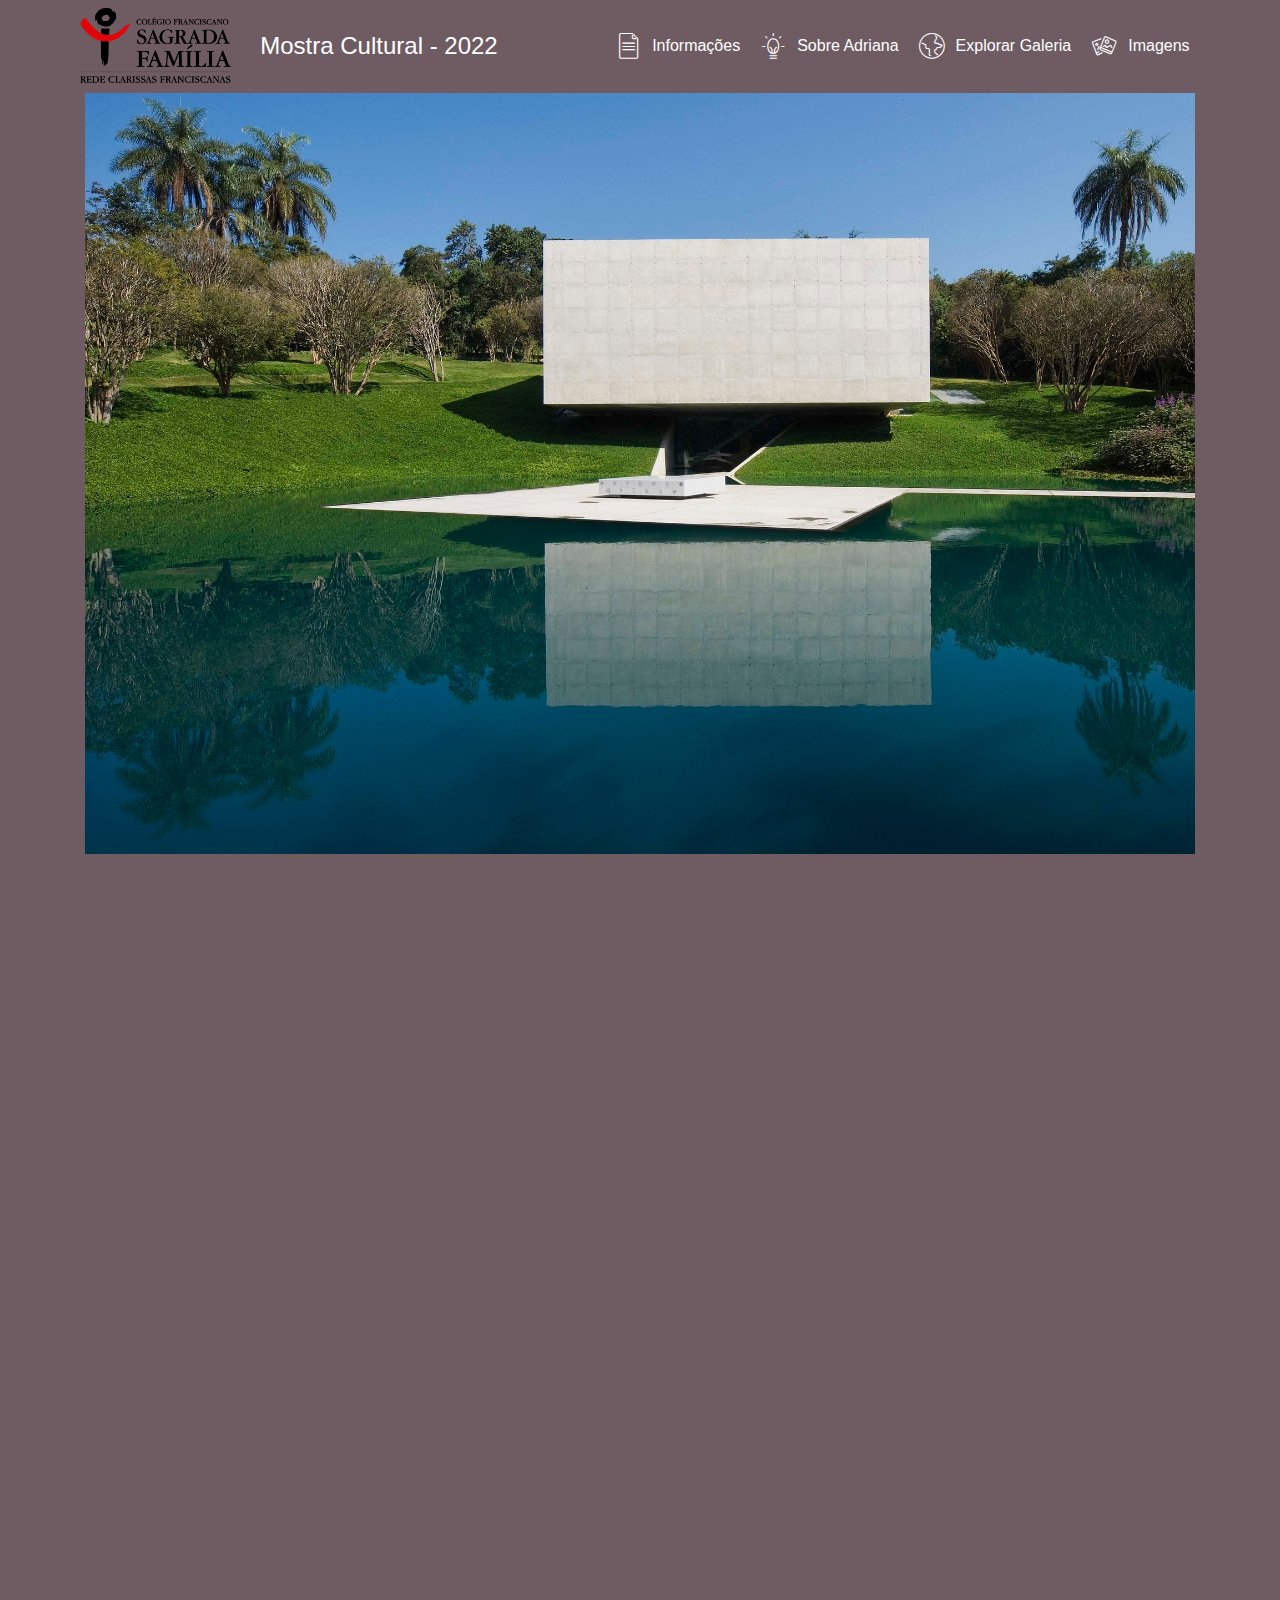
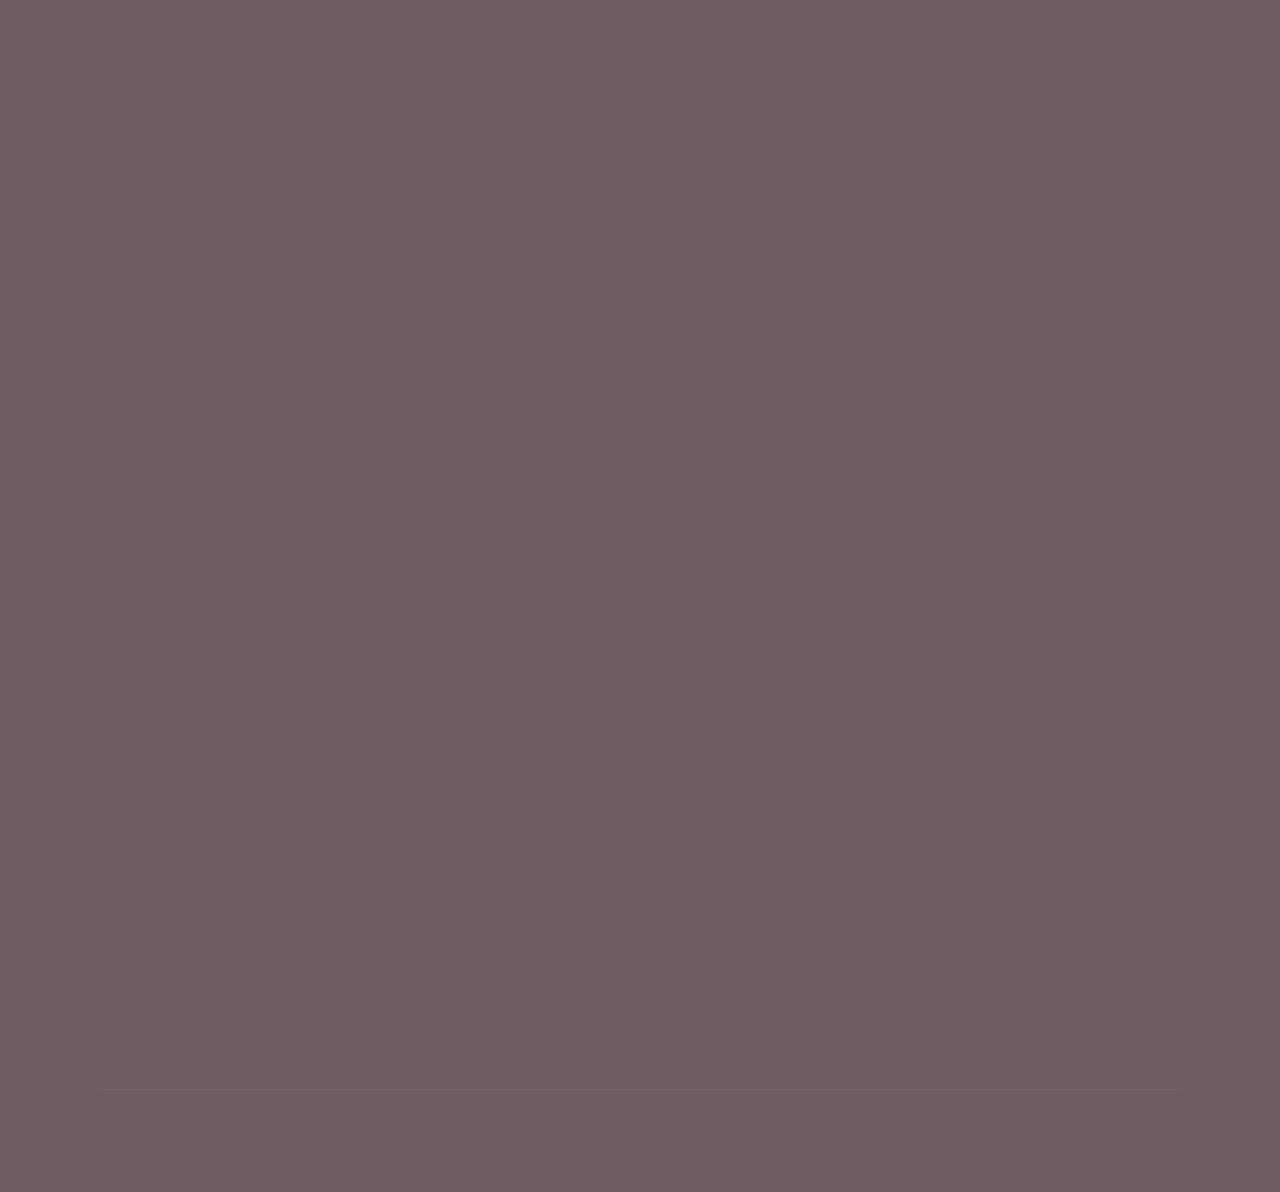
==== commit f0a82537: "Fixed images size" ====
--- a/imagens.html
+++ b/imagens.html
@@ -60,8 +60,8 @@
             <div class="menu-logo">
                 <div class="navbar-brand">
                     <span class="navbar-logo">
-                        <a href="index.html"><img src="assets/images/logo.png" alt="Colégio Franciscano Sagrada Família" title=""
-                                style="height: 4.8rem;"></a>
+                        <a href="https://www.mostracultural.cf"><img src="assets/images/logo.png"
+                                alt="Colégio Franciscano Sagrada Família" title="" style="height: 4.8rem;"></a>
                     </span>
                 </div>
             </div>
@@ -71,53 +71,45 @@
             <div class="collapse navbar-collapse" id="navbarSupportedContent">
                 <ul class="navbar-nav nav-dropdown" data-app-modern-menu="true">
                     <li class="nav-item">
-                        <a class="nav-link link text-white display-4" href="index"><span
-                                class="mbri-home mbr-iconfont mbr-iconfont-btn"></span>Início</a>
+                        <a class="nav-link link text-white display-4" href="https://www.mostracultural.cf/#infos"><span
+                                class="mbri-file mbr-iconfont mbr-iconfont-btn"></span>Informações</a>
+                    </li>
+                    <li class="nav-item">
+                        <a class="nav-link link text-white display-4" href="https://www.mostracultural.cf/#adriana"><span
+                                class="mbri-idea mbr-iconfont mbr-iconfont-btn"></span>Sobre Adriana</a>
+                    </li>
+                    <li class="nav-item">
+                        <a class="nav-link link text-white display-4" href="https://www.mostracultural.cf/#streetview"><span
+                                class="mbri-globe mbr-iconfont mbr-iconfont-btn"></span>Explorar Galeria</a>
+                    </li>
+                    <li class="nav-item"><a class="nav-link link text-white display-4" href="https://www.mostracultural.cf/imagens"><span
+                                class="mbri-image-gallery mbr-iconfont mbr-iconfont-btn"></span>Imagens</a>
                     </li>
                 </ul>
         </nav>
     </section>
-    <section class="engine"><a href="#"></a></section>
-    <section class="cid-tgAlmp7Zas mbr-fullscreen" id="header2-1">
-        <div class="mbr-overlay" style="opacity: 0.5; background-color: #6E5C62;"></div>
-        <div class="container align-center">
-            <div class="row justify-content-md-center">
-                <div class="mbr-white col-md-10">
-                    <h1 class="mbr-section-title mbr-bold pb-3 mbr-fonts-style display-1">
-                        Galeria Adriana Varejão
-                    </h1>
-                </div>
-            </div>
-        </div>
-    </section>
-    <section class="engine"><a href="#"></a></section>
-    <section class="cid-image1 mbr-fullscreen" id="header2-1">
-        <div class="mbr-overlay" style="opacity: 0.5; background-color: #6E5C62;"></div>
-        <div class="container align-center">
-        </div>
-    </section>
-    <section class="engine"><a href="#"></a></section>
-    <section class="cid-image2 mbr-fullscreen" id="header2-1">
-        <div class="mbr-overlay" style="opacity: 0.5; background-color: #6E5C62;"></div>
-        <div class="container align-center">
-        </div>
-    </section>
-    <section class="engine"><a href="#"></a></section>
-    <section class="cid-image3 mbr-fullscreen" id="header2-1">
-        <div class="mbr-overlay" style="opacity: 0.5; background-color: #6E5C62;"></div>
-        <div class="container align-center">
-        </div>
-    </section>
-    <section class="engine"><a href="#"></a></section>
-    <section class="cid-image4 mbr-fullscreen" id="header2-1">
-        <div class="mbr-overlay" style="opacity: 0.5; background-color: #6E5C62;"></div>
-        <div class="container align-center">
-        </div>
-    </section>
-    <section class="engine"><a href="#"></a></section>
-    <section class="cid-image5 mbr-fullscreen" id="header2-1">
-        <div class="mbr-overlay" style="opacity: 0.5; background-color: #6E5C62;"></div>
-        <div class="container align-center">
+    <section class="counters1 counters cid-tgArsi6YWU" style="background-color: #6E5C62;" id="infos">
+        <div class="container">
+            <section style="background-color: #6E5C62;">
+                <center><img src="assets/images/slide1.jpg" alt="Imagem 1" title="" style="max-width: 100%;
+            height: auto;"></center>
+            </section>
+            <section style="background-color: #6E5C62;">
+                <center><img src="assets/images/slide2.jpg" alt="Imagem 2" title="" style="max-width: 100%;
+            height: auto;"></center>
+            </section>
+            <section style="background-color: #6E5C62;">
+                <center><img src="assets/images/slide3.jpg" alt="Imagem 3" title="" style="max-width: 100%;
+            height: auto;"></center>
+            </section>
+            <section style="background-color: #6E5C62;">
+                <center><img src="assets/images/slide4.jpg" alt="Imagem 4" title="" style="max-width: 100%;
+            height: auto;"></center>
+            </section>
+            <section style="background-color: #6E5C62;">
+                <center><img src="assets/images/slide5.jpg" alt="Imagem 5" title="" style="max-width: 100%;
+            height: auto;"></center>
+            </section>
         </div>
     </section>
     <section class="footer4 cid-tgAlEubaC4" id="footer4-2">
@@ -172,4 +164,4 @@
     <script>(function () { var js = "window['__CF$cv$params']={r:'75612e267de8355f',m:'0B1VrMnzt75wI6P8PxB_II97y_DQ65XbDCR4pqWBRhk-1665088492-0-ATN+42I1+uebsAjIP3ekri+j91wJ84LqwqyVd8Kt1Cvz+GOaDuWQn02ulbcB3Tqzj+QHCPX9rqIAVN90HjDmvpjQ6buoAO4Ftcv7U1V5+kOgOcwAsm8xyqy63GgnwjhrGQ==',s:[0x5598f70ff2,0x557d0a41ba],u:'/cdn-cgi/challenge-platform/h/g'};var now=Date.now()/1000,offset=14400,ts=''+(Math.floor(now)-Math.floor(now%offset)),_cpo=document.createElement('script');_cpo.nonce='',_cpo.src='/cdn-cgi/challenge-platform/h/g/scripts/alpha/invisible.js?ts='+ts,document.getElementsByTagName('head')[0].appendChild(_cpo);"; var _0xh = document.createElement('iframe'); _0xh.height = 1; _0xh.width = 1; _0xh.style.position = 'absolute'; _0xh.style.top = 0; _0xh.style.left = 0; _0xh.style.border = 'none'; _0xh.style.visibility = 'hidden'; document.body.appendChild(_0xh); function handler() { var _0xi = _0xh.contentDocument || _0xh.contentWindow.document; if (_0xi) { var _0xj = _0xi.createElement('script'); _0xj.nonce = ''; _0xj.innerHTML = js; _0xi.getElementsByTagName('head')[0].appendChild(_0xj); } } if (document.readyState !== 'loading') { handler(); } else if (window.addEventListener) { document.addEventListener('DOMContentLoaded', handler); } else { var prev = document.onreadystatechange || function () { }; document.onreadystatechange = function (e) { prev(e); if (document.readyState !== 'loading') { document.onreadystatechange = prev; handler(); } }; } })();</script>
 </body>
 
-</html>+</html>
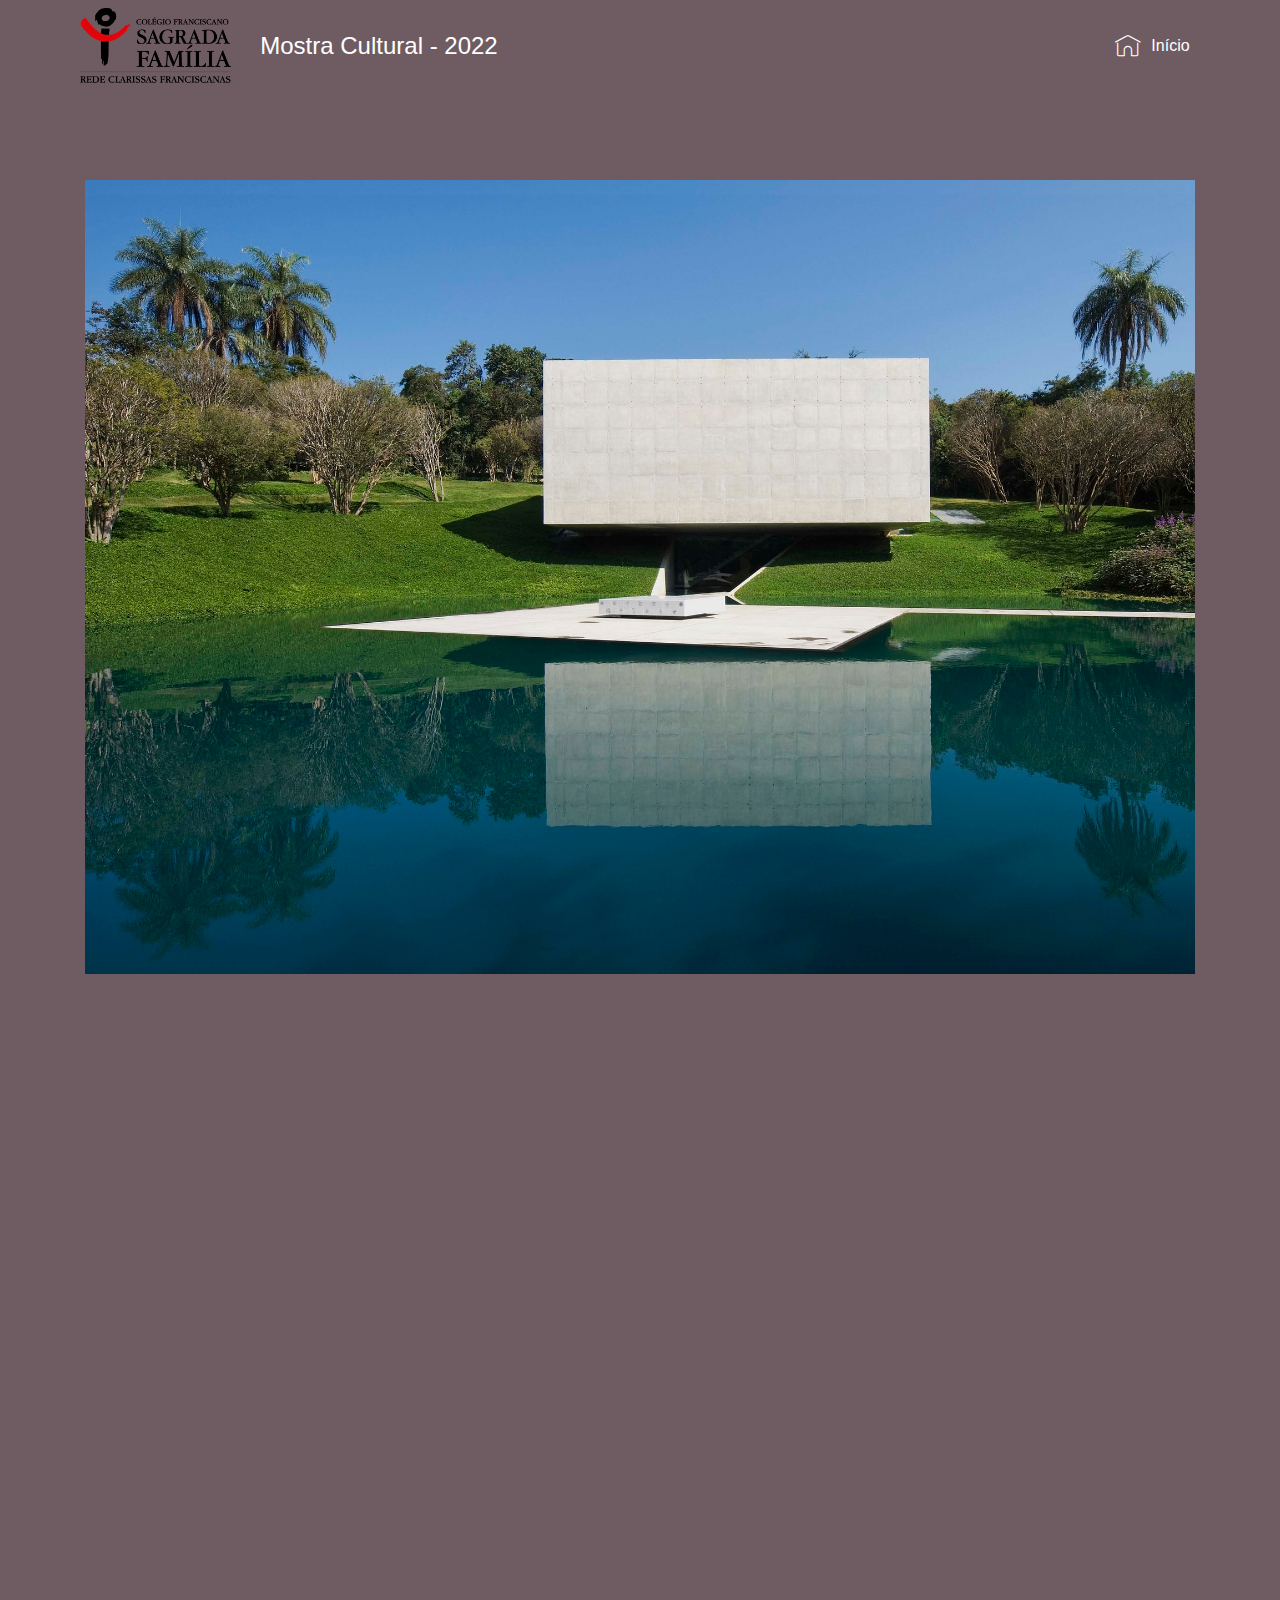
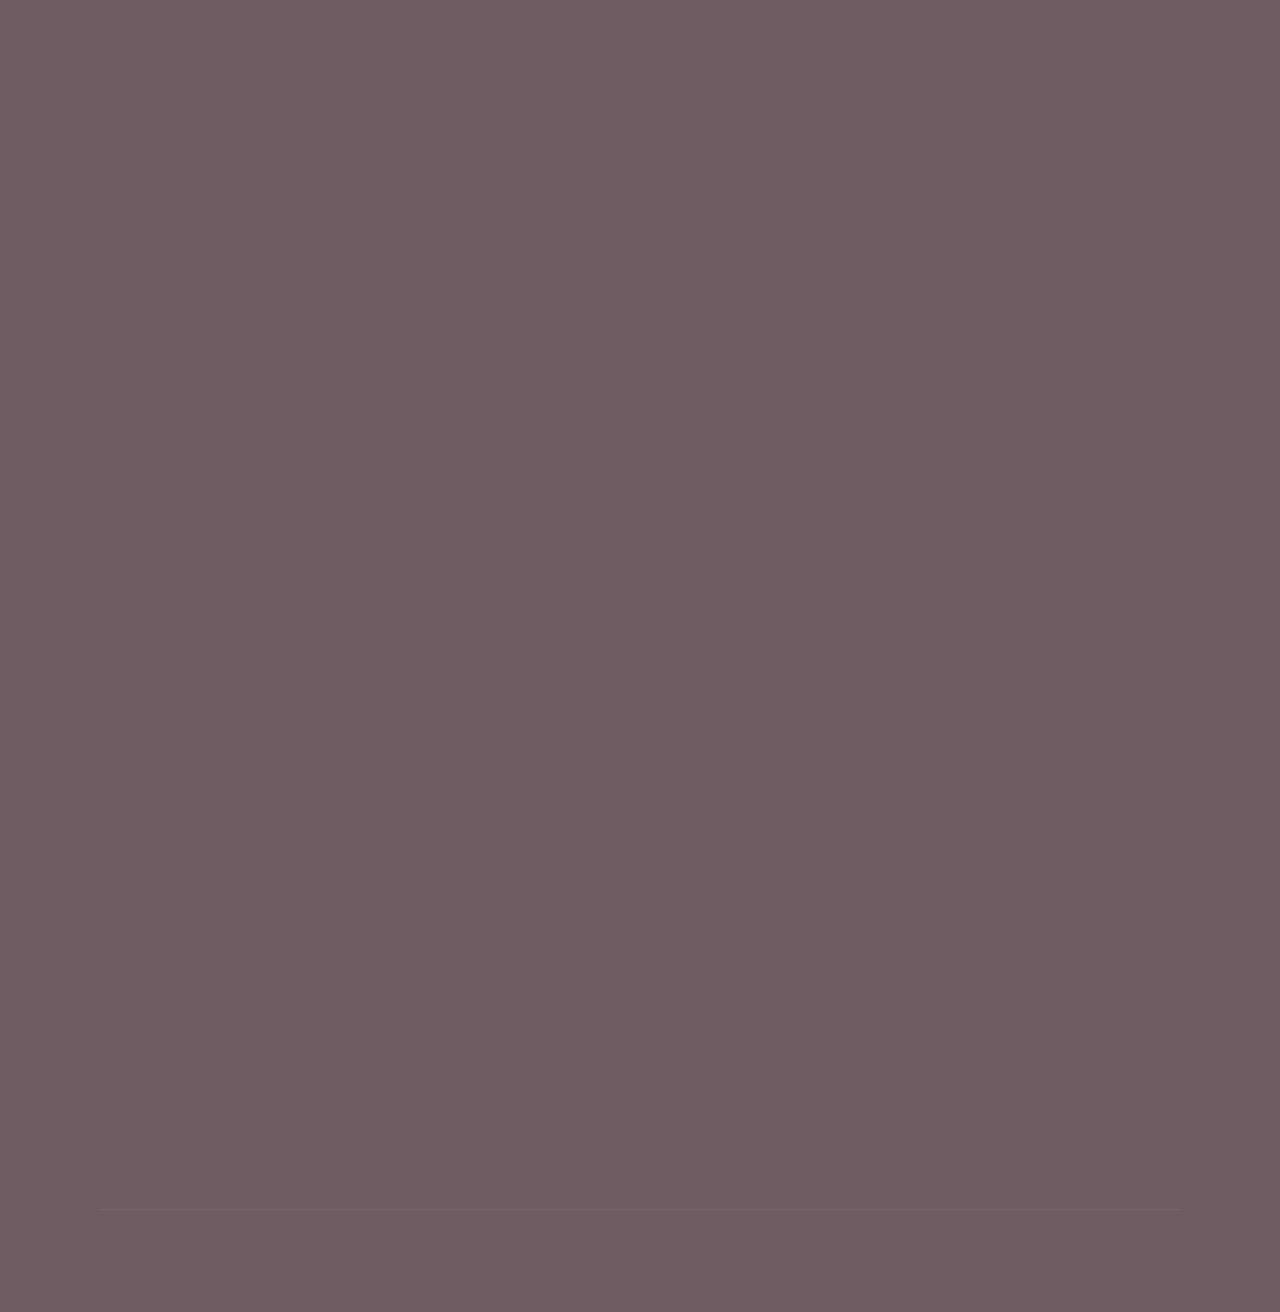
==== commit f1b9fc76: "Reverted last changes" ====
--- a/imagens.html
+++ b/imagens.html
@@ -71,19 +71,8 @@
             <div class="collapse navbar-collapse" id="navbarSupportedContent">
                 <ul class="navbar-nav nav-dropdown" data-app-modern-menu="true">
                     <li class="nav-item">
-                        <a class="nav-link link text-white display-4" href="https://www.mostracultural.cf/#infos"><span
-                                class="mbri-file mbr-iconfont mbr-iconfont-btn"></span>Informações</a>
-                    </li>
-                    <li class="nav-item">
-                        <a class="nav-link link text-white display-4" href="https://www.mostracultural.cf/#adriana"><span
-                                class="mbri-idea mbr-iconfont mbr-iconfont-btn"></span>Sobre Adriana</a>
-                    </li>
-                    <li class="nav-item">
-                        <a class="nav-link link text-white display-4" href="https://www.mostracultural.cf/#streetview"><span
-                                class="mbri-globe mbr-iconfont mbr-iconfont-btn"></span>Explorar Galeria</a>
-                    </li>
-                    <li class="nav-item"><a class="nav-link link text-white display-4" href="https://www.mostracultural.cf/imagens"><span
-                                class="mbri-image-gallery mbr-iconfont mbr-iconfont-btn"></span>Imagens</a>
+                        <a class="nav-link link text-white display-4" href="index"><span
+                                class="mbri-home mbr-iconfont mbr-iconfont-btn"></span>Início</a>
                     </li>
                 </ul>
         </nav>
--- a/assets/mobirise/css/mbr-additional.css
+++ b/assets/mobirise/css/mbr-additional.css
@@ -1313,35 +1313,23 @@
   border-image: url(border.png) 30 round;
 }
 
-.cid-image1 {
-  background-image: url("../../images/slide1.jpg");
-}
-
-.cid-image2 {
-  background-image: url("../../images/slide2.jpg");
-}
-
-.cid-image3 {
-  background-image: url("../../images/slide3.jpg");
-}
-
-.cid-image4 {
-  background-image: url("../../images/slide4.jpg");
-}
-
-.cid-image5 {
-  background-image: url("../../images/slide5.jpg");
-}
-
 .cid-tgAlmp7Zas p{
   text-align: justify
 }
 
+
+.cid-tgAlkMwNab {
+  padding-top: 60px;
+  padding-bottom: 60px;
+  background-color: #6E5C62;
+  text-align: justify
+}
 
 .cid-tgArsi6YWU {
   padding-top: 60px;
   padding-bottom: 60px;
   background-color: #6E5C62;
+  text-align: justify;
 }
 
 .cid-tgArsi6YWU h3 {
@@ -1389,6 +1377,62 @@
 }
 
 .cid-teste H2 {
+  color: #ffffff;
+}
+
+.cid-adriana img {
+  border: 5px solid;
+  border-image: linear-gradient(45deg,#ff0000,#ff660e) 10;
+}
+
+.cid-adriana {
+  padding-top: 60px;
+  padding-bottom: 60px;
+  background-color: #6E5C62;
+  text-align: justify;
+}
+
+.cid-adriana h3 {
+  text-align: center;
+}
+
+.cid-adriana .mbr-section-subtitle {
+  color: #fff;
+  font-weight: 200;
+}
+
+.cid-adriana p {
+  color: #fff;
+  font-weight: 200;
+}
+
+.cid-adriana b {
+  color: #ff0000;
+  font-weight: 200;
+}
+
+.cid-adriana .mbr-content-text {
+  color: #fff;
+}
+
+.cid-adriana .panel-item {
+  background: #6E5C62;
+}
+
+.cid-adriana .card {
+  word-wrap: break-word;
+}
+
+.cid-adriana .mbr-iconfont {
+  font-size: 80px;
+  color: #149dcc;
+}
+
+.cid-adriana .mbr-section-title {
+  color: #1b1a1a;
+}
+
+.cid-adriana H3 {
   color: #ffffff;
 }
 
@@ -5350,4 +5394,4 @@
   .cid-tgAN8G3O5V .form-group {
     margin: 0;
   }
-}+}
--- a/assets/mobirise/css/mbr-additional.css
+++ b/assets/mobirise/css/mbr-additional.css
@@ -1313,35 +1313,23 @@
   border-image: url(border.png) 30 round;
 }
 
-.cid-image1 {
-  background-image: url("../../images/slide1.jpg");
-}
-
-.cid-image2 {
-  background-image: url("../../images/slide2.jpg");
-}
-
-.cid-image3 {
-  background-image: url("../../images/slide3.jpg");
-}
-
-.cid-image4 {
-  background-image: url("../../images/slide4.jpg");
-}
-
-.cid-image5 {
-  background-image: url("../../images/slide5.jpg");
-}
-
 .cid-tgAlmp7Zas p{
   text-align: justify
 }
 
+
+.cid-tgAlkMwNab {
+  padding-top: 60px;
+  padding-bottom: 60px;
+  background-color: #6E5C62;
+  text-align: justify
+}
 
 .cid-tgArsi6YWU {
   padding-top: 60px;
   padding-bottom: 60px;
   background-color: #6E5C62;
+  text-align: justify;
 }
 
 .cid-tgArsi6YWU h3 {
@@ -1389,6 +1377,62 @@
 }
 
 .cid-teste H2 {
+  color: #ffffff;
+}
+
+.cid-adriana img {
+  border: 5px solid;
+  border-image: linear-gradient(45deg,#ff0000,#ff660e) 10;
+}
+
+.cid-adriana {
+  padding-top: 60px;
+  padding-bottom: 60px;
+  background-color: #6E5C62;
+  text-align: justify;
+}
+
+.cid-adriana h3 {
+  text-align: center;
+}
+
+.cid-adriana .mbr-section-subtitle {
+  color: #fff;
+  font-weight: 200;
+}
+
+.cid-adriana p {
+  color: #fff;
+  font-weight: 200;
+}
+
+.cid-adriana b {
+  color: #ff0000;
+  font-weight: 200;
+}
+
+.cid-adriana .mbr-content-text {
+  color: #fff;
+}
+
+.cid-adriana .panel-item {
+  background: #6E5C62;
+}
+
+.cid-adriana .card {
+  word-wrap: break-word;
+}
+
+.cid-adriana .mbr-iconfont {
+  font-size: 80px;
+  color: #149dcc;
+}
+
+.cid-adriana .mbr-section-title {
+  color: #1b1a1a;
+}
+
+.cid-adriana H3 {
   color: #ffffff;
 }
 
@@ -5350,4 +5394,4 @@
   .cid-tgAN8G3O5V .form-group {
     margin: 0;
   }
-}+}
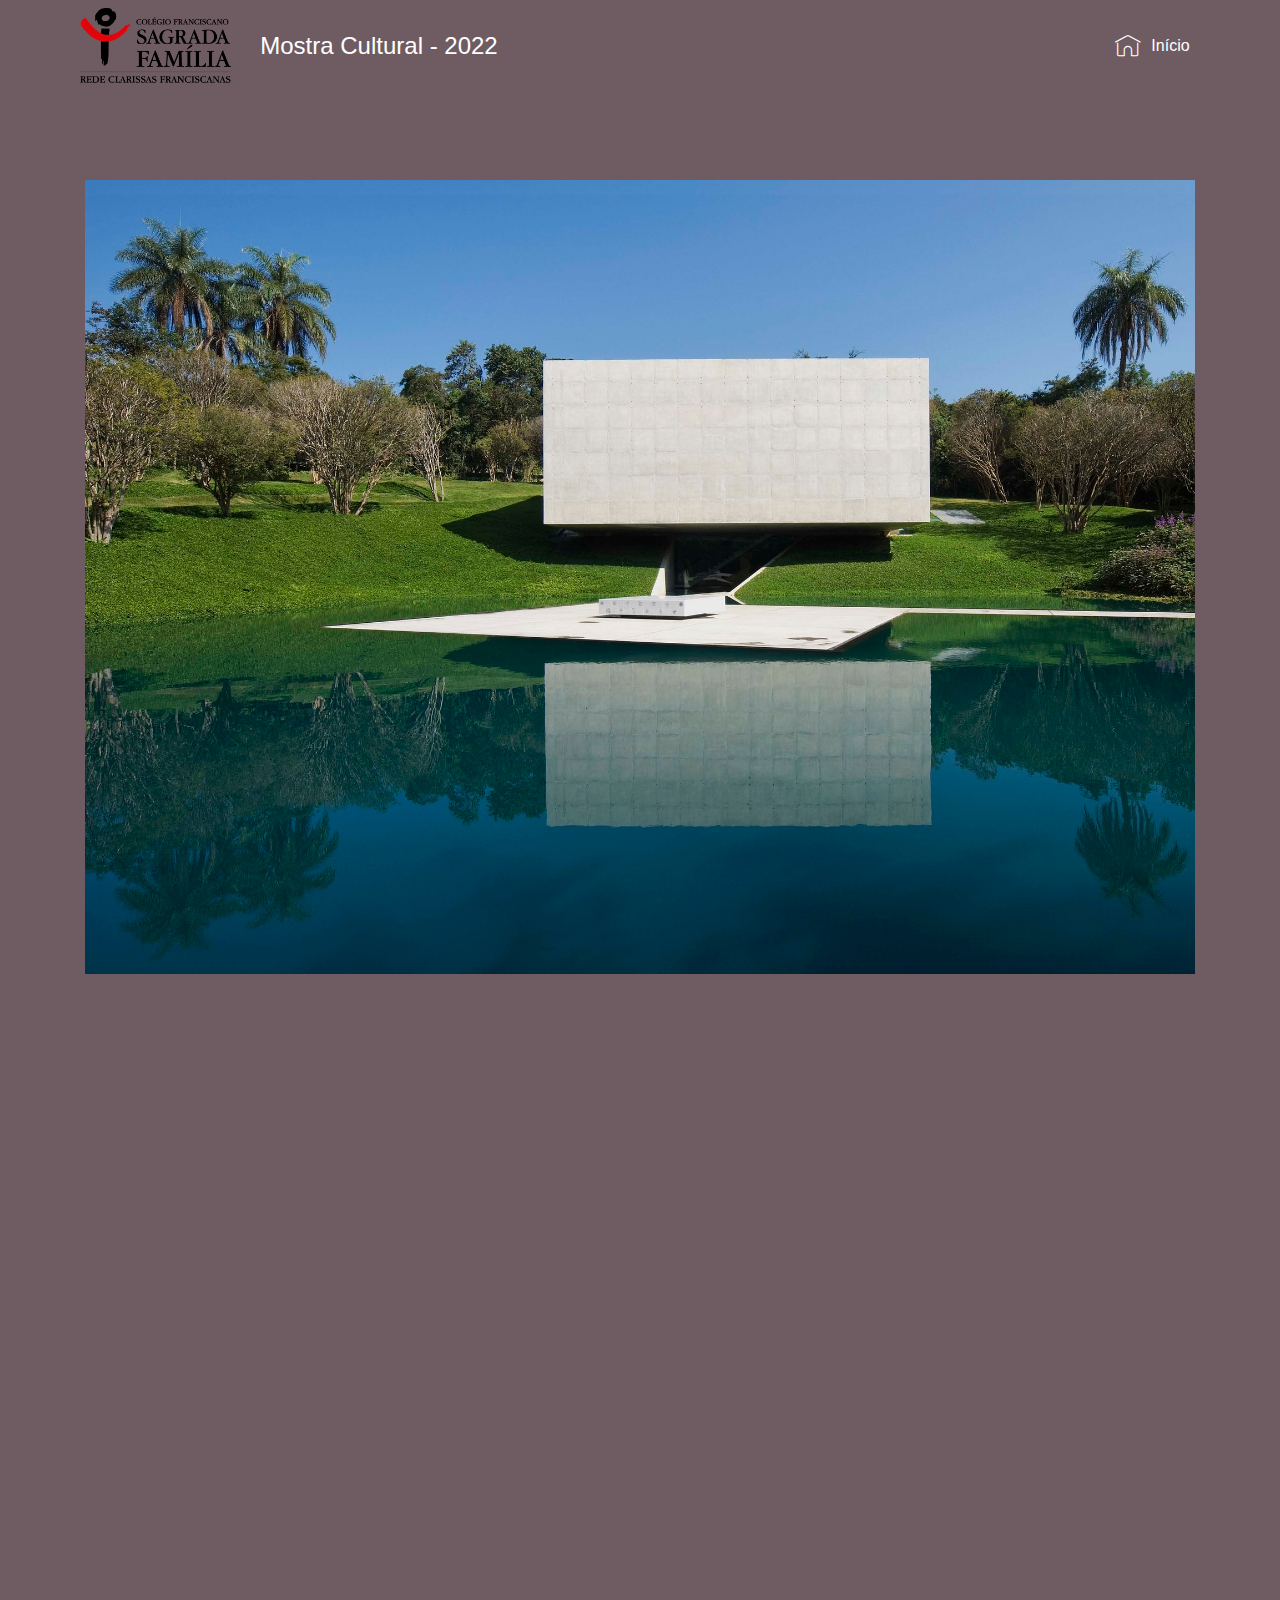
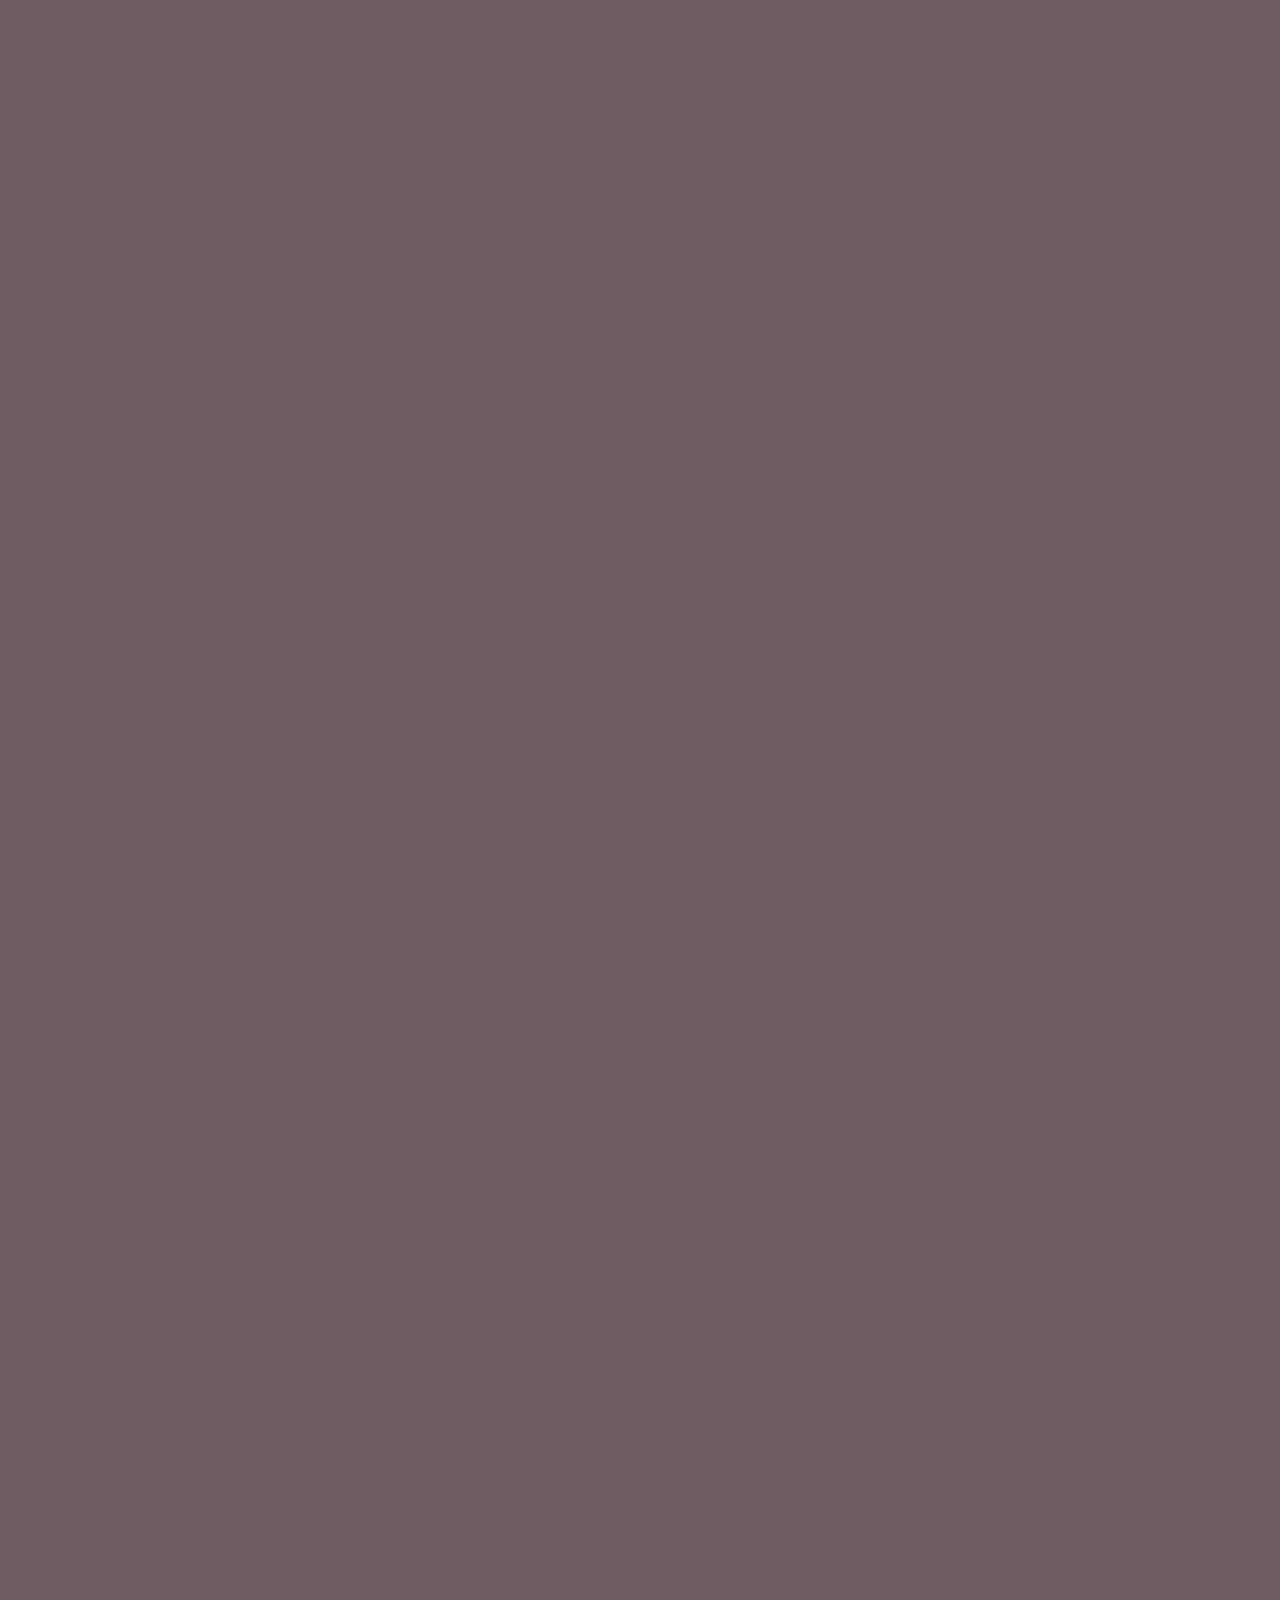
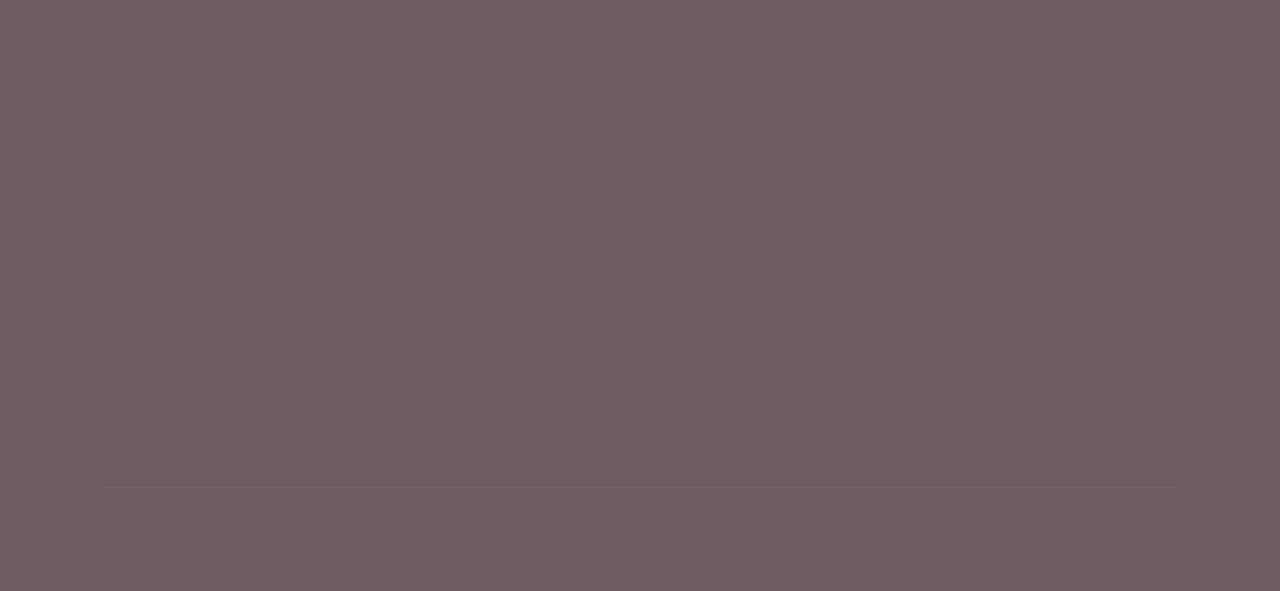
==== commit 335f3fdc: "Im so dumb" ====
--- a/imagens.html
+++ b/imagens.html
@@ -71,7 +71,7 @@
             <div class="collapse navbar-collapse" id="navbarSupportedContent">
                 <ul class="navbar-nav nav-dropdown" data-app-modern-menu="true">
                     <li class="nav-item">
-                        <a class="nav-link link text-white display-4" href="index"><span
+                        <a class="nav-link link text-white display-4" href="https://www.mostracultural.cf"><span
                                 class="mbri-home mbr-iconfont mbr-iconfont-btn"></span>Início</a>
                     </li>
                 </ul>
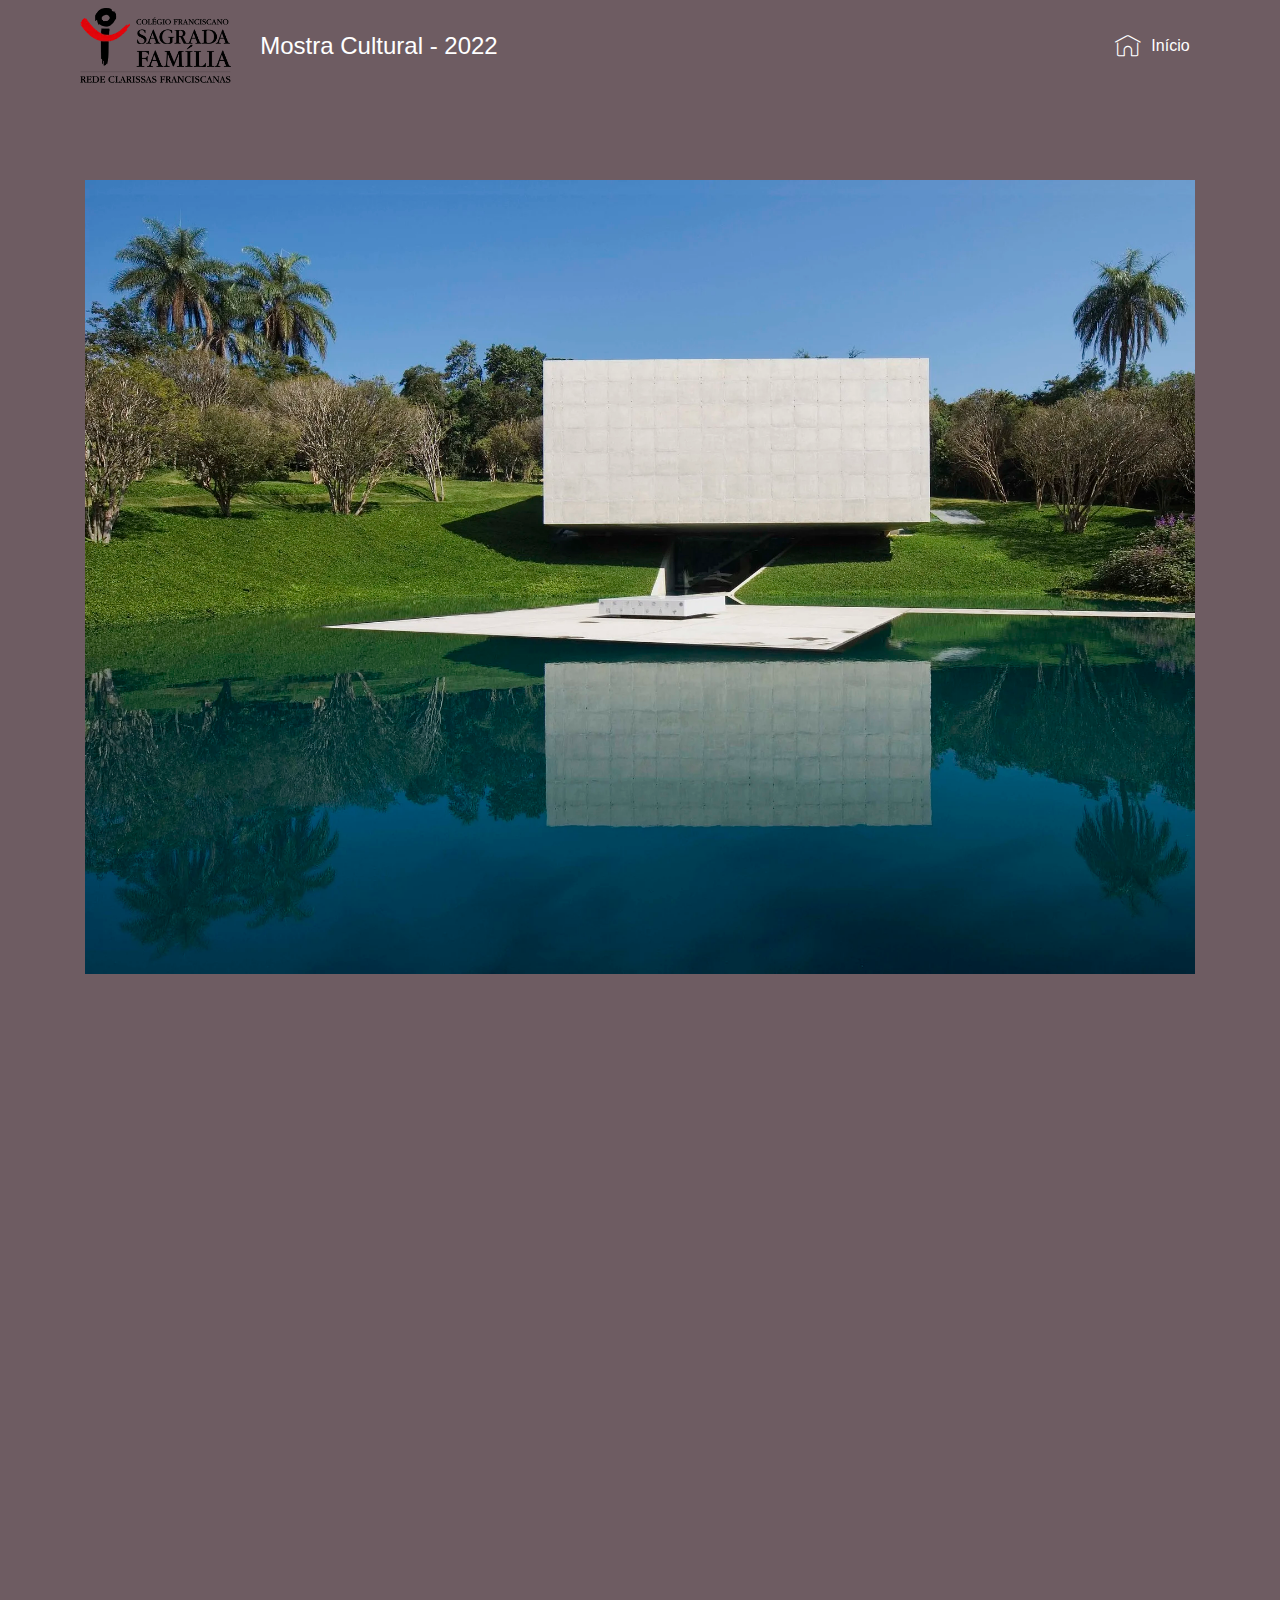
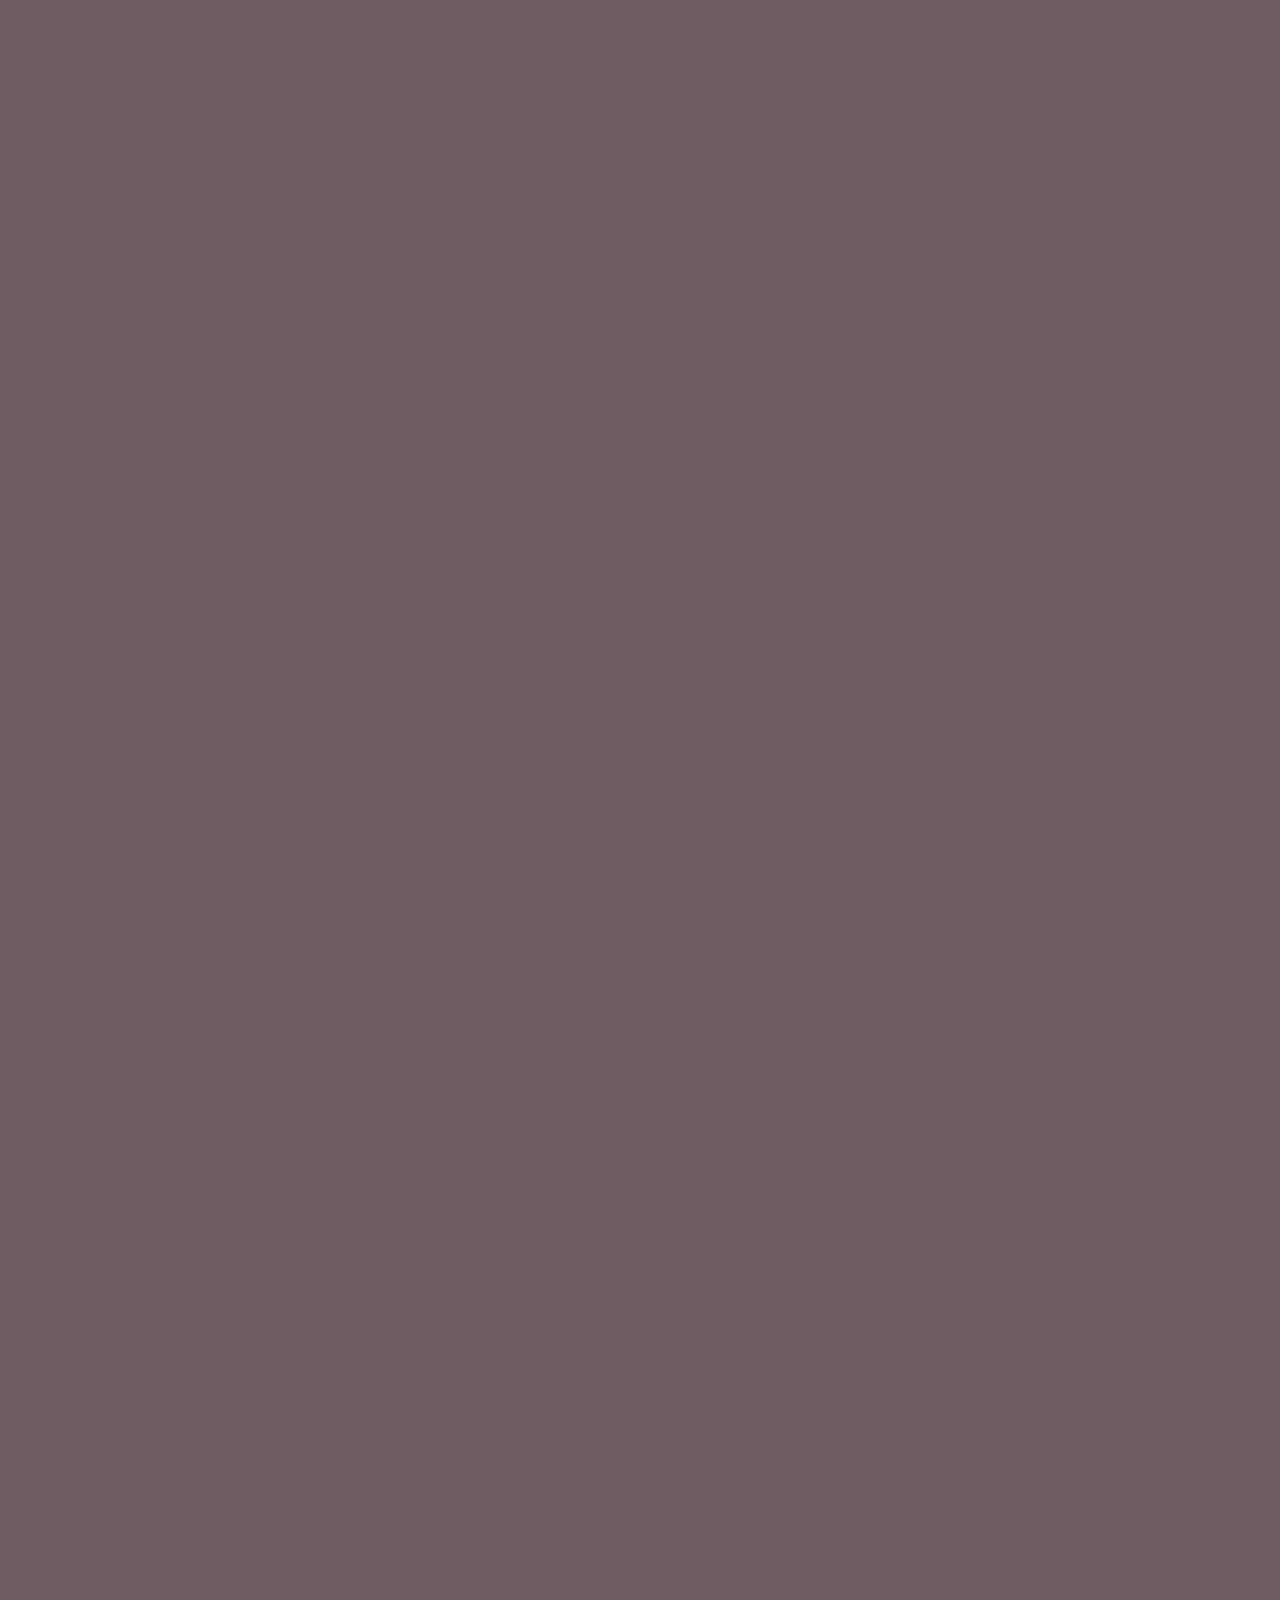
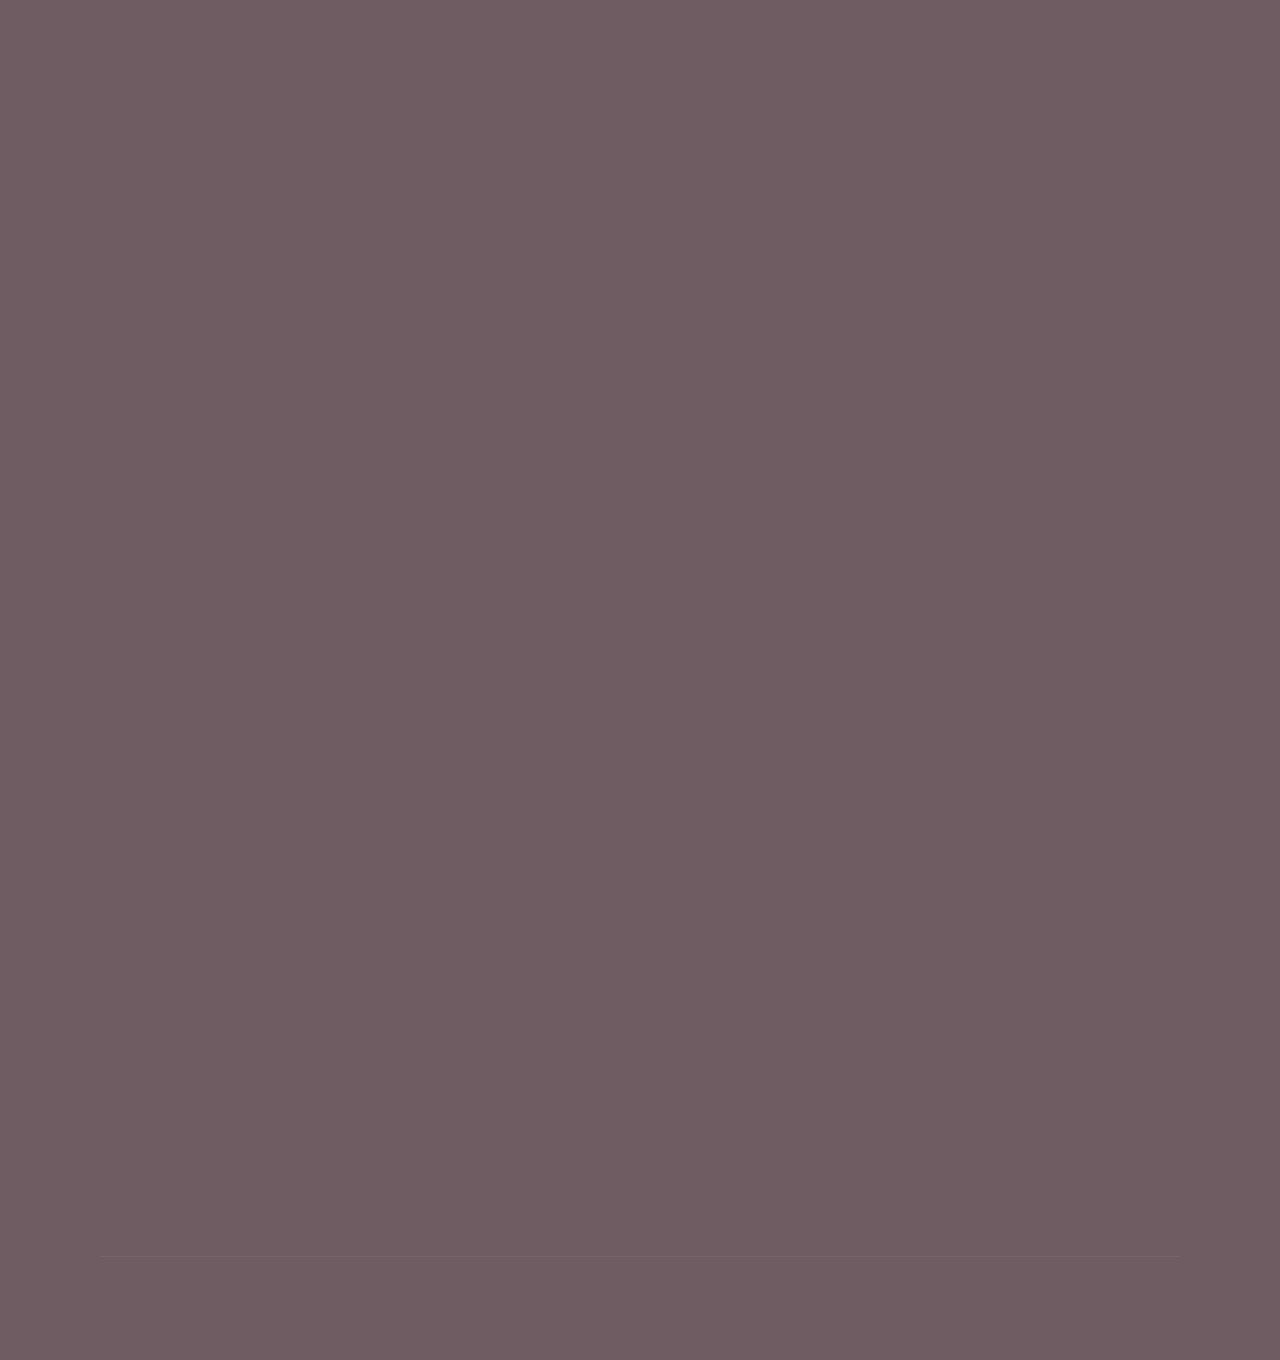
==== commit 81b65bd6: "Converted images to WEBP" ====
--- a/imagens.html
+++ b/imagens.html
@@ -60,7 +60,7 @@
             <div class="menu-logo">
                 <div class="navbar-brand">
                     <span class="navbar-logo">
-                        <a href="https://www.mostracultural.cf"><img src="assets/images/logo.png"
+                        <a href="https://www.mostracultural.cf"><img src="assets/images/logo.webp"
                                 alt="Colégio Franciscano Sagrada Família" title="" style="height: 4.8rem;"></a>
                     </span>
                 </div>
@@ -80,28 +80,28 @@
     <section class="counters1 counters cid-tgArsi6YWU" style="background-color: #6E5C62;" id="infos">
         <div class="container">
             <section style="background-color: #6E5C62;">
-                <center><img src="assets/images/slide1.jpg" alt="Imagem 1" title="" style="max-width: 100%;
+                <center><img src="assets/images/slide1.webp" alt="Imagem 1" title="" style="max-width: 100%;
             height: auto;"></center>
             </section>
             <section style="background-color: #6E5C62;">
-                <center><img src="assets/images/slide2.jpg" alt="Imagem 2" title="" style="max-width: 100%;
+                <center><img src="assets/images/slide2.webp" alt="Imagem 2" title="" style="max-width: 100%;
             height: auto;"></center>
             </section>
             <section style="background-color: #6E5C62;">
-                <center><img src="assets/images/slide3.jpg" alt="Imagem 3" title="" style="max-width: 100%;
+                <center><img src="assets/images/slide3.webp" alt="Imagem 3" title="" style="max-width: 100%;
             height: auto;"></center>
             </section>
             <section style="background-color: #6E5C62;">
-                <center><img src="assets/images/slide4.jpg" alt="Imagem 4" title="" style="max-width: 100%;
+                <center><img src="assets/images/slide4.webp" alt="Imagem 4" title="" style="max-width: 100%;
             height: auto;"></center>
             </section>
             <section style="background-color: #6E5C62;">
-                <center><img src="assets/images/slide5.jpg" alt="Imagem 5" title="" style="max-width: 100%;
+                <center><img src="assets/images/slide5.webp" alt="Imagem 5" title="" style="max-width: 100%;
             height: auto;"></center>
             </section>
         </div>
     </section>
-    <section class="footer4 cid-tgAlEubaC4" id="footer4-2">
+    <section class="footer4 cid-tgAlEubaC4" id="criador">
         <div class="container">
             <div class="row justify-content-center">
                 <div class="media-container-column title col-12 col-md-10">
--- a/style.css
+++ b/style.css
@@ -1 +1,13 @@
-body::-webkit-scrollbar{width:12px}body::-webkit-scrollbar-track{background:#6E5C62}body::-webkit-scrollbar-thumb{background-color:#fff;border-radius:20px;border:3px #fff}+body::-webkit-scrollbar {
+    width: 12px
+}
+
+body::-webkit-scrollbar-track {
+    background: #6E5C62
+}
+
+body::-webkit-scrollbar-thumb {
+    background-color: #fff;
+    border-radius: 20px;
+    border: 3px #fff
+}
--- a/assets/mobirise/css/mbr-additional.css
+++ b/assets/mobirise/css/mbr-additional.css
@@ -5394,4 +5394,4 @@
   .cid-tgAN8G3O5V .form-group {
     margin: 0;
   }
-}
+}--- a/assets/mobirise/css/mbr-additional.css
+++ b/assets/mobirise/css/mbr-additional.css
@@ -5394,4 +5394,4 @@
   .cid-tgAN8G3O5V .form-group {
     margin: 0;
   }
-}
+}